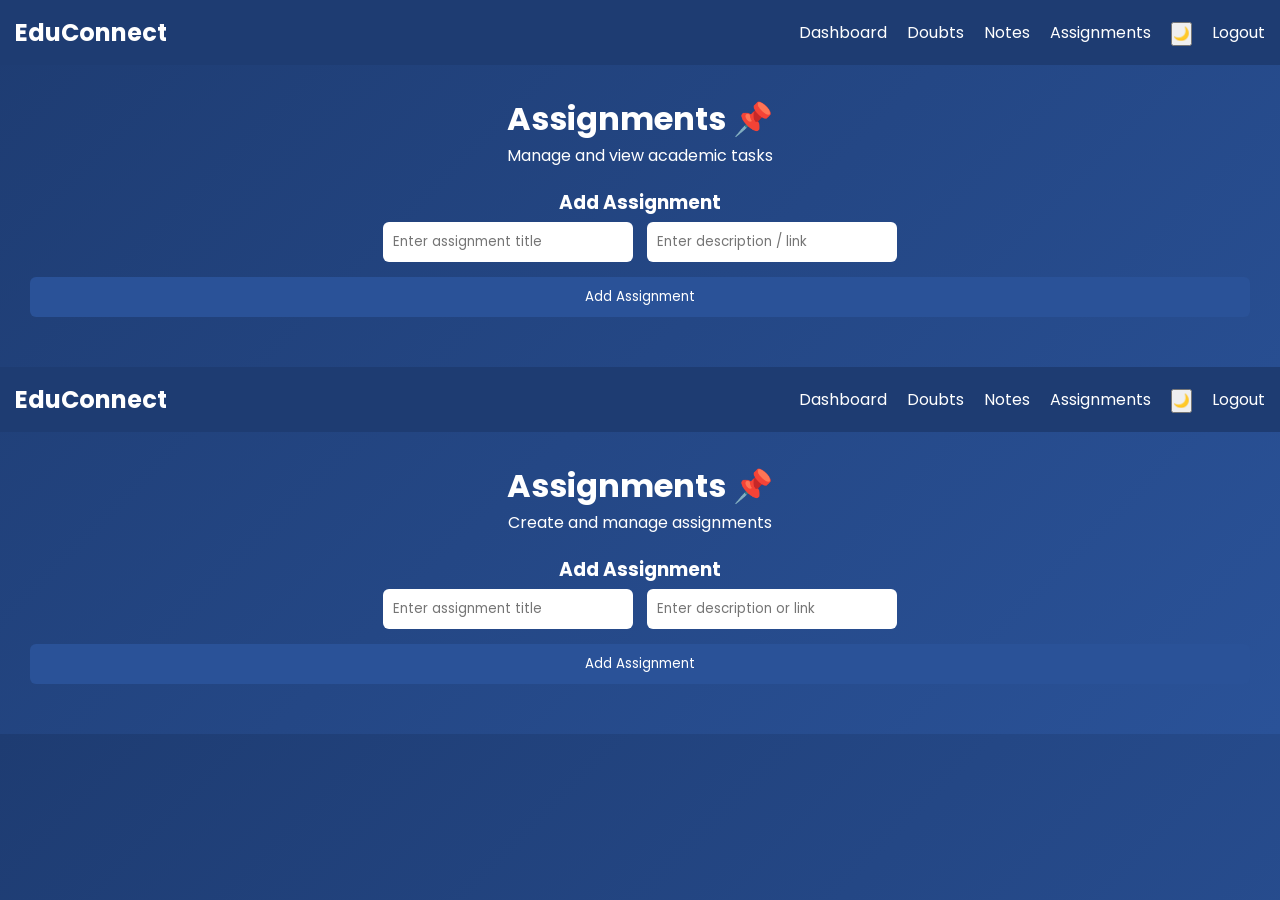
==== assignments.html @ 022772ca "Created assignments page with navbar, theme toggle, and UI for managing assignments" ====
<!DOCTYPE html>
<html lang="en">
<head>
  <meta charset="UTF-8">
  <meta name="viewport" content="width=device-width, initial-scale=1.0">
  <title>EduConnect - Assignments</title>

  <link rel="stylesheet" href="style.css">

  <!-- Google Font -->
  <link href="https://fonts.googleapis.com/css2?family=Poppins:wght@300;400;600&display=swap" rel="stylesheet">
</head>

<body>

  <!-- Navbar -->
  <nav class="navbar">
    <h2>EduConnect</h2>
    <ul>
      <li><a href="dashboard.html">Dashboard</a></li>
      <li><a href="doubts.html">Doubts</a></li>
      <li><a href="notes.html">Notes</a></li>
      <li><a href="assignments.html" class="active">Assignments</a></li>
      <li><button id="themeToggle">🌙</button></li>
      <li><a href="#" onclick="logout()">Logout</a></li>
    </ul>
  </nav>

  <!-- Main Container -->
  <div class="notes-container">

    <h1>Assignments 📌</h1>
    <p class="subtitle">Manage and view academic tasks</p>

    <!-- Add Assignment -->
    <div class="add-notes">
      <h3>Add Assignment</h3>

      <input type="text" id="assignmentTitle" placeholder="Enter assignment title">
      <input type="text" id="assignmentDesc" placeholder="Enter description / link">

      <button onclick="addAssignment()" class="btn">Add Assignment</button>
    </div>

    <!-- Assignment List -->
    <div class="notes-list" id="assignmentList">
      <!-- Assignments will appear here -->
    </div>

  </div>

  <script src="script.js"></script>

</body>
</html>
<!DOCTYPE html>
<html lang="en">
<head>
  <meta charset="UTF-8">
  <meta name="viewport" content="width=device-width, initial-scale=1.0">
  <title>EduConnect - Assignments</title>

  <link rel="stylesheet" href="style.css">

  <!-- Google Font -->
  <link href="https://fonts.googleapis.com/css2?family=Poppins:wght@300;400;600&display=swap" rel="stylesheet">
</head>

<body>

  <!-- Navbar -->
  <nav class="navbar">
    <h2>EduConnect</h2>
    <ul>
      <li><a href="dashboard.html">Dashboard</a></li>
      <li><a href="doubts.html">Doubts</a></li>
      <li><a href="notes.html">Notes</a></li>
      <li><a href="assignments.html" class="active">Assignments</a></li>
      <li><button id="themeToggle">🌙</button></li>
      <li><a href="#" onclick="logout()">Logout</a></li>
    </ul>
  </nav>

  <!-- Main Container -->
  <div class="notes-container">

    <h1>Assignments 📌</h1>
    <p class="subtitle">Create and manage assignments</p>

    <!-- Add Assignment -->
    <div class="add-notes">
      <h3>Add Assignment</h3>

      <input type="text" id="assignmentTitle" placeholder="Enter assignment title">
      <input type="text" id="assignmentDesc" placeholder="Enter description or link">

      <button onclick="addAssignment()" class="btn">Add Assignment</button>
    </div>

    <!-- Assignment List -->
    <div class="notes-list" id="assignmentList">
      <!-- Assignments will be displayed here -->
    </div>

  </div>

  <script src="script.js"></script>

</body>
</html>
---- style.css ----
/* Reset */
* {
  margin: 0;
  padding: 0;
  box-sizing: border-box;
  font-family: 'Poppins', sans-serif;
}

/* Body */
body {
  background: linear-gradient(135deg, #1e3c72, #2a5298);
  color: #333;
}

/* Container */
.container {
  display: flex;
  justify-content: center;
  align-items: center;
  height: 100vh;
}

/* Login Box */
.login-box {
  background: #fff;
  padding: 40px;
  border-radius: 12px;
  width: 350px;
  text-align: center;
  box-shadow: 0 10px 25px rgba(0,0,0,0.2);
}

.login-box h1 {
  margin-bottom: 10px;
}

.tagline {
  color: #666;
  margin-bottom: 20px;
}

/* Role Selection */
.role-select {
  display: flex;
  justify-content: space-around;
  margin-bottom: 15px;
}

/* Input Box */
.input-box {
  margin: 10px 0;
}

.input-box input {
  width: 100%;
  padding: 10px;
  border-radius: 6px;
  border: 1px solid #ccc;
}

/* Button */
.btn {
  width: 100%;
  padding: 10px;
  background: #2a5298;
  color: #fff;
  border: none;
  border-radius: 6px;
  margin-top: 10px;
  cursor: pointer;
  transition: 0.3s;
}

.btn:hover {
  background: #1e3c72;
}

/* Navbar */
.navbar {
  background: #1e3c72;
  padding: 15px;
  display: flex;
  justify-content: space-between;
  align-items: center;
  color: #fff;
}

.navbar ul {
  list-style: none;
  display: flex;
}

.navbar ul li {
  margin-left: 20px;
}

.navbar a {
  color: #fff;
  text-decoration: none;
}

.navbar a:hover,
.active {
  text-decoration: underline;
}

/* Dashboard */
.dashboard-container {
  padding: 30px;
  text-align: center;
  color: #fff;
}

.cards {
  display: flex;
  justify-content: center;
  gap: 20px;
  margin-top: 30px;
}

.card {
  background: #fff;
  padding: 20px;
  border-radius: 10px;
  width: 250px;
  text-align: center;
  color: #333;
  box-shadow: 0 5px 15px rgba(0,0,0,0.2);
}

.card i {
  font-size: 30px;
  margin-bottom: 10px;
  color: #2a5298;
}

/* Notes & Doubts Containers */
.notes-container,
.doubts-container {
  padding: 30px;
  color: #fff;
  text-align: center;
}

.subtitle {
  margin-bottom: 20px;
}

/* Add Sections */
.add-notes,
.add-doubt {
  margin-bottom: 20px;
}

.add-notes input,
.add-doubt input {
  padding: 10px;
  margin: 5px;
  border-radius: 6px;
  border: none;
  width: 250px;
}

/* Lists */
.notes-list,
.doubt-list {
  display: flex;
  flex-wrap: wrap;
  justify-content: center;
  gap: 20px;
}

/* Cards */
.note-card,
.doubt-card {
  background: #fff;
  padding: 15px;
  border-radius: 10px;
  width: 250px;
  color: #333;
  box-shadow: 0 5px 15px rgba(0,0,0,0.2);
}

.note-card a {
  display: block;
  margin: 10px 0;
  color: #2a5298;
}

.note-card button,
.doubt-card button {
  padding: 5px 10px;
  border: none;
  background: #e74c3c;
  color: #fff;
  border-radius: 5px;
  cursor: pointer;
}

.note-card button:hover,
.doubt-card button:hover {
  background: #c0392b;
}

/* Footer */
.footer-text {
  margin-top: 15px;
  font-size: 12px;
  color: #aaa;
}

/* Responsive */
@media (max-width: 768px) {
  .cards {
    flex-direction: column;
    align-items: center;
  }

  .add-notes input,
  .add-doubt input {
    width: 90%;
  }
}
---- style.css ----
/* Reset */
* {
  margin: 0;
  padding: 0;
  box-sizing: border-box;
  font-family: 'Poppins', sans-serif;
}

/* Body */
body {
  background: linear-gradient(135deg, #1e3c72, #2a5298);
  color: #333;
}

/* Container */
.container {
  display: flex;
  justify-content: center;
  align-items: center;
  height: 100vh;
}

/* Login Box */
.login-box {
  background: #fff;
  padding: 40px;
  border-radius: 12px;
  width: 350px;
  text-align: center;
  box-shadow: 0 10px 25px rgba(0,0,0,0.2);
}

.login-box h1 {
  margin-bottom: 10px;
}

.tagline {
  color: #666;
  margin-bottom: 20px;
}

/* Role Selection */
.role-select {
  display: flex;
  justify-content: space-around;
  margin-bottom: 15px;
}

/* Input Box */
.input-box {
  margin: 10px 0;
}

.input-box input {
  width: 100%;
  padding: 10px;
  border-radius: 6px;
  border: 1px solid #ccc;
}

/* Button */
.btn {
  width: 100%;
  padding: 10px;
  background: #2a5298;
  color: #fff;
  border: none;
  border-radius: 6px;
  margin-top: 10px;
  cursor: pointer;
  transition: 0.3s;
}

.btn:hover {
  background: #1e3c72;
}

/* Navbar */
.navbar {
  background: #1e3c72;
  padding: 15px;
  display: flex;
  justify-content: space-between;
  align-items: center;
  color: #fff;
}

.navbar ul {
  list-style: none;
  display: flex;
}

.navbar ul li {
  margin-left: 20px;
}

.navbar a {
  color: #fff;
  text-decoration: none;
}

.navbar a:hover,
.active {
  text-decoration: underline;
}

/* Dashboard */
.dashboard-container {
  padding: 30px;
  text-align: center;
  color: #fff;
}

.cards {
  display: flex;
  justify-content: center;
  gap: 20px;
  margin-top: 30px;
}

.card {
  background: #fff;
  padding: 20px;
  border-radius: 10px;
  width: 250px;
  text-align: center;
  color: #333;
  box-shadow: 0 5px 15px rgba(0,0,0,0.2);
}

.card i {
  font-size: 30px;
  margin-bottom: 10px;
  color: #2a5298;
}

/* Notes & Doubts Containers */
.notes-container,
.doubts-container {
  padding: 30px;
  color: #fff;
  text-align: center;
}

.subtitle {
  margin-bottom: 20px;
}

/* Add Sections */
.add-notes,
.add-doubt {
  margin-bottom: 20px;
}

.add-notes input,
.add-doubt input {
  padding: 10px;
  margin: 5px;
  border-radius: 6px;
  border: none;
  width: 250px;
}

/* Lists */
.notes-list,
.doubt-list {
  display: flex;
  flex-wrap: wrap;
  justify-content: center;
  gap: 20px;
}

/* Cards */
.note-card,
.doubt-card {
  background: #fff;
  padding: 15px;
  border-radius: 10px;
  width: 250px;
  color: #333;
  box-shadow: 0 5px 15px rgba(0,0,0,0.2);
}

.note-card a {
  display: block;
  margin: 10px 0;
  color: #2a5298;
}

.note-card button,
.doubt-card button {
  padding: 5px 10px;
  border: none;
  background: #e74c3c;
  color: #fff;
  border-radius: 5px;
  cursor: pointer;
}

.note-card button:hover,
.doubt-card button:hover {
  background: #c0392b;
}

/* Footer */
.footer-text {
  margin-top: 15px;
  font-size: 12px;
  color: #aaa;
}

/* Responsive */
@media (max-width: 768px) {
  .cards {
    flex-direction: column;
    align-items: center;
  }

  .add-notes input,
  .add-doubt input {
    width: 90%;
  }
}
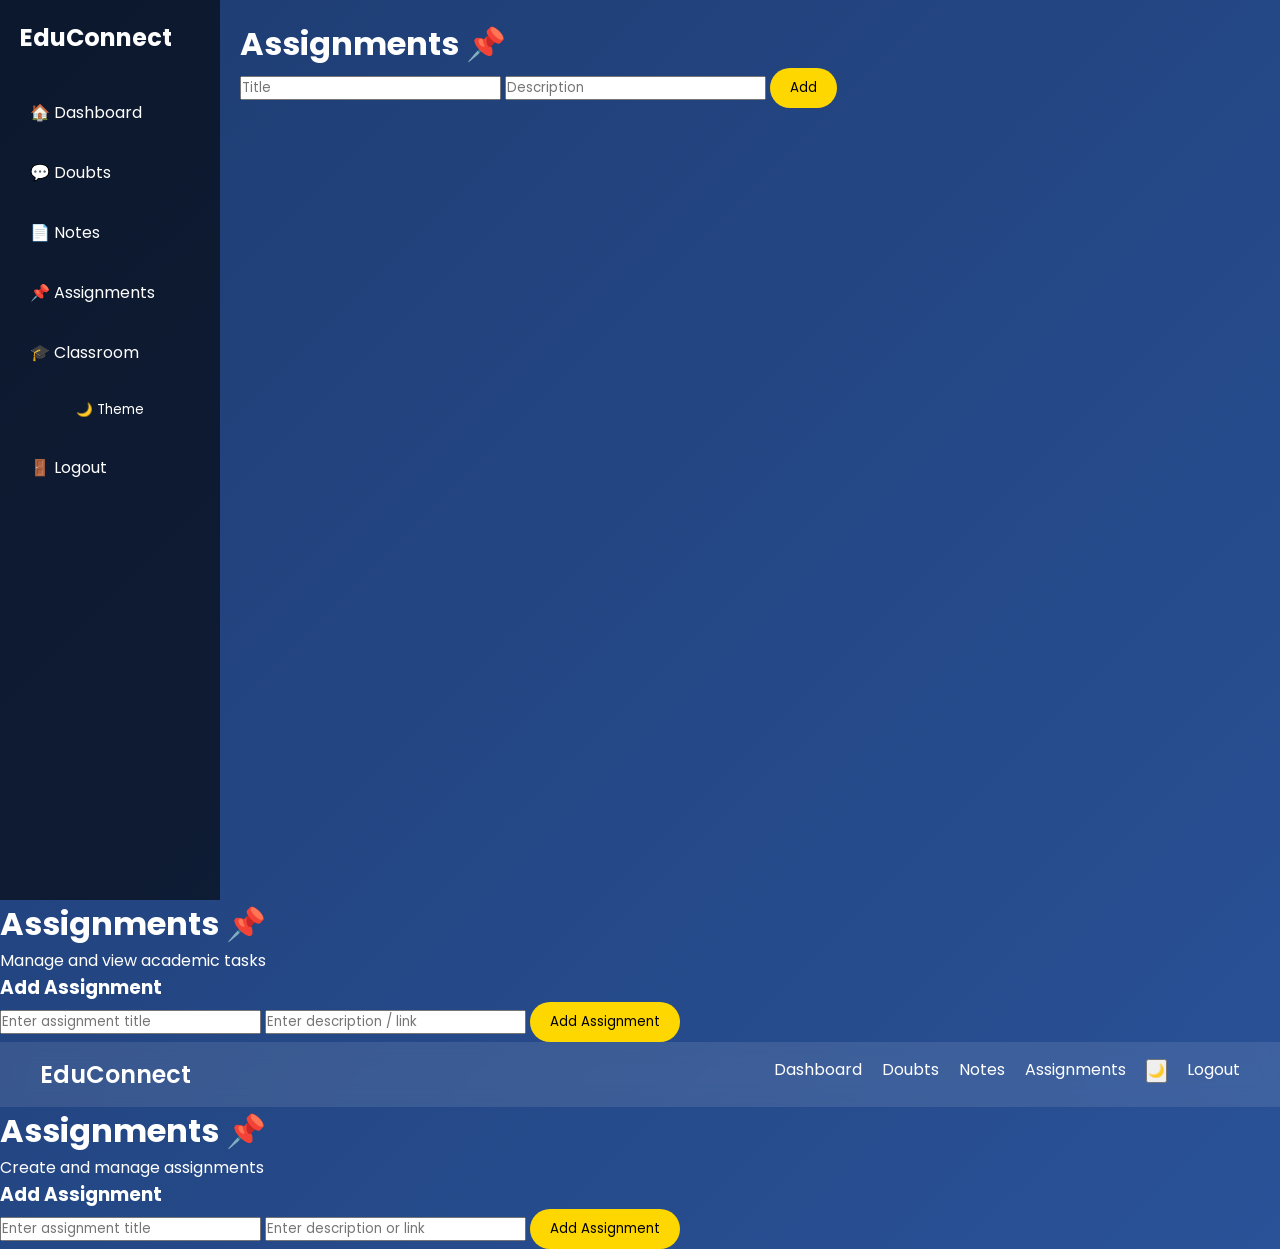
==== commit 5ffc7f53: "Applied consistent sidebar layout across all pages for unified UI" ====
--- a/assignments.html
+++ b/assignments.html
@@ -13,18 +13,42 @@
 
 <body>
 
-  <!-- Navbar -->
-  <nav class="navbar">
+  <!DOCTYPE html>
+<html>
+<head>
+  <title>Assignments</title>
+  <link rel="stylesheet" href="style.css">
+</head>
+<body>
+
+<div class="app-container">
+
+  <div class="sidebar">
     <h2>EduConnect</h2>
-    <ul>
-      <li><a href="dashboard.html">Dashboard</a></li>
-      <li><a href="doubts.html">Doubts</a></li>
-      <li><a href="notes.html">Notes</a></li>
-      <li><a href="assignments.html" class="active">Assignments</a></li>
-      <li><button id="themeToggle">🌙</button></li>
-      <li><a href="#" onclick="logout()">Logout</a></li>
-    </ul>
-  </nav>
+    <a href="dashboard.html">🏠 Dashboard</a>
+    <a href="doubts.html">💬 Doubts</a>
+    <a href="notes.html">📄 Notes</a>
+    <a href="assignments.html">📌 Assignments</a>
+    <a href="classroom.html">🎓 Classroom</a>
+    <button id="themeToggle">🌙 Theme</button>
+    <a href="#" onclick="logout()">🚪 Logout</a>
+  </div>
+
+  <div class="main-content">
+    <h1>Assignments 📌</h1>
+
+    <input type="text" id="assignmentTitle" placeholder="Title">
+    <input type="text" id="assignmentDesc" placeholder="Description">
+    <button onclick="addAssignment()" class="btn">Add</button>
+
+    <div id="assignmentList"></div>
+  </div>
+
+</div>
+
+<script src="script.js"></script>
+</body>
+</html>
 
   <!-- Main Container -->
   <div class="notes-container">
--- a/style.css
+++ b/style.css
@@ -1,4 +1,4 @@
-/* Reset */
+/* RESET */
 * {
   margin: 0;
   padding: 0;
@@ -6,109 +6,84 @@
   font-family: 'Poppins', sans-serif;
 }
 
-/* Body */
+/* BODY */
 body {
   background: linear-gradient(135deg, #1e3c72, #2a5298);
-  color: #333;
-}
-
-/* Container */
-.container {
+  color: #fff;
+}
+
+/* NAVBAR */
+.navbar {
+  display: flex;
+  justify-content: space-between;
+  padding: 15px 40px;
+  background: rgba(255, 255, 255, 0.1);
+  backdrop-filter: blur(10px);
+  position: sticky;
+  top: 0;
+}
+
+.navbar h2 {
+  font-weight: 600;
+}
+
+.navbar ul {
+  display: flex;
+  gap: 20px;
+  list-style: none;
+}
+
+.navbar a {
+  color: white;
+  text-decoration: none;
+  transition: 0.3s;
+}
+
+.navbar a:hover {
+  color: #ffd700;
+}
+
+/* HERO */
+.hero {
+  height: 90vh;
   display: flex;
   justify-content: center;
   align-items: center;
-  height: 100vh;
-}
-
-/* Login Box */
-.login-box {
+  text-align: center;
+}
+
+.hero h1 {
+  font-size: 50px;
+  font-weight: 700;
+}
+
+.hero p {
+  margin: 15px 0;
+  opacity: 0.8;
+}
+
+/* BUTTON */
+.btn {
+  padding: 10px 20px;
+  background: #ffd700;
+  color: #000;
+  border: none;
+  border-radius: 25px;
+  cursor: pointer;
+  transition: 0.3s;
+}
+
+.btn:hover {
+  transform: scale(1.05);
   background: #fff;
-  padding: 40px;
-  border-radius: 12px;
-  width: 350px;
-  text-align: center;
-  box-shadow: 0 10px 25px rgba(0,0,0,0.2);
-}
-
-.login-box h1 {
-  margin-bottom: 10px;
-}
-
-.tagline {
-  color: #666;
-  margin-bottom: 20px;
-}
-
-/* Role Selection */
-.role-select {
-  display: flex;
-  justify-content: space-around;
-  margin-bottom: 15px;
-}
-
-/* Input Box */
-.input-box {
-  margin: 10px 0;
-}
-
-.input-box input {
-  width: 100%;
-  padding: 10px;
-  border-radius: 6px;
-  border: 1px solid #ccc;
-}
-
-/* Button */
-.btn {
-  width: 100%;
-  padding: 10px;
-  background: #2a5298;
-  color: #fff;
-  border: none;
-  border-radius: 6px;
-  margin-top: 10px;
-  cursor: pointer;
-  transition: 0.3s;
-}
-
-.btn:hover {
-  background: #1e3c72;
-}
-
-/* Navbar */
-.navbar {
-  background: #1e3c72;
-  padding: 15px;
-  display: flex;
-  justify-content: space-between;
-  align-items: center;
-  color: #fff;
-}
-
-.navbar ul {
-  list-style: none;
-  display: flex;
-}
-
-.navbar ul li {
-  margin-left: 20px;
-}
-
-.navbar a {
-  color: #fff;
-  text-decoration: none;
-}
-
-.navbar a:hover,
-.active {
-  text-decoration: underline;
-}
-
-/* Dashboard */
-.dashboard-container {
-  padding: 30px;
-  text-align: center;
-  color: #fff;
+}
+
+/* FEATURES */
+.features {
+  padding: 50px;
+  text-align: center;
+  background: #fff;
+  color: #333;
 }
 
 .cards {
@@ -119,105 +94,154 @@
 }
 
 .card {
-  background: #fff;
-  padding: 20px;
-  border-radius: 10px;
+  padding: 20px;
+  border-radius: 15px;
   width: 250px;
-  text-align: center;
+  background: rgba(255,255,255,0.7);
+  backdrop-filter: blur(10px);
   color: #333;
-  box-shadow: 0 5px 15px rgba(0,0,0,0.2);
-}
-
-.card i {
-  font-size: 30px;
-  margin-bottom: 10px;
-  color: #2a5298;
-}
-
-/* Notes & Doubts Containers */
-.notes-container,
-.doubts-container {
+  transition: 0.3s;
+}
+
+.card:hover {
+  transform: translateY(-10px) scale(1.05);
+}
+
+/* LOGIN */
+.login-section {
+  display: flex;
+  justify-content: center;
+  padding: 60px;
+}
+
+.login-box {
+  background: rgba(255,255,255,0.15);
+  backdrop-filter: blur(15px);
   padding: 30px;
-  color: #fff;
-  text-align: center;
-}
-
-.subtitle {
+  border-radius: 15px;
+  width: 350px;
+  text-align: center;
+}
+
+.login-box input {
+  width: 100%;
+  margin: 10px 0;
+  padding: 10px;
+  border-radius: 6px;
+  border: none;
+}
+
+/* FOOTER */
+footer {
+  text-align: center;
+  padding: 15px;
+  background: rgba(0,0,0,0.3);
+}
+
+/* DARK MODE */
+.dark-mode {
+  background: #121212;
+}
+
+.dark-mode .navbar {
+  background: #1f1f1f;
+}
+
+.dark-mode .features {
+  background: #1e1e1e;
+  color: white;
+}
+
+.dark-mode .card {
+  background: #2a2a2a;
+  color: white;
+}
+html {
+  scroll-behavior: smooth;
+}
+/* APP LAYOUT */
+.app-container {
+  display: flex;
+  height: 100vh;
+}
+
+/* SIDEBAR */
+.sidebar {
+  width: 220px;
+  background: rgba(0,0,0,0.6);
+  padding: 20px;
+  display: flex;
+  flex-direction: column;
+  gap: 15px;
+}
+
+.sidebar h2 {
   margin-bottom: 20px;
 }
 
-/* Add Sections */
-.add-notes,
-.add-doubt {
+.sidebar a, .sidebar button {
+  color: white;
+  text-decoration: none;
+  padding: 10px;
+  border-radius: 6px;
+  transition: 0.3s;
+  border: none;
+  background: none;
+  cursor: pointer;
+}
+
+.sidebar a:hover, .sidebar button:hover {
+  background: rgba(255,255,255,0.2);
+}
+
+/* MAIN */
+.main-content {
+  flex: 1;
+  padding: 30px;
+}
+
+/* CARDS GRID */
+.cards {
+  display: grid;
+  grid-template-columns: repeat(auto-fit, minmax(220px, 1fr));
+  gap: 20px;
+  margin-top: 20px;
+}
+
+/* CARD */
+.card {
+  padding: 20px;
+  border-radius: 15px;
+  background: rgba(255,255,255,0.15);
+  backdrop-filter: blur(10px);
+  transition: 0.3s;
+}
+
+.card:hover {
+  transform: translateY(-8px) scale(1.03);
+}
+/* PROFILE CARD */
+.profile-card {
+  background: rgba(255,255,255,0.15);
+  backdrop-filter: blur(10px);
+  padding: 20px;
+  border-radius: 15px;
   margin-bottom: 20px;
-}
-
-.add-notes input,
-.add-doubt input {
-  padding: 10px;
-  margin: 5px;
+  max-width: 400px;
+}
+
+.profile-card input {
+  width: 100%;
+  margin-top: 10px;
+  padding: 8px;
   border-radius: 6px;
   border: none;
-  width: 250px;
-}
-
-/* Lists */
-.notes-list,
-.doubt-list {
-  display: flex;
-  flex-wrap: wrap;
-  justify-content: center;
-  gap: 20px;
-}
-
-/* Cards */
-.note-card,
-.doubt-card {
-  background: #fff;
-  padding: 15px;
-  border-radius: 10px;
-  width: 250px;
-  color: #333;
-  box-shadow: 0 5px 15px rgba(0,0,0,0.2);
-}
-
-.note-card a {
-  display: block;
-  margin: 10px 0;
-  color: #2a5298;
-}
-
-.note-card button,
-.doubt-card button {
-  padding: 5px 10px;
-  border: none;
-  background: #e74c3c;
-  color: #fff;
-  border-radius: 5px;
-  cursor: pointer;
-}
-
-.note-card button:hover,
-.doubt-card button:hover {
-  background: #c0392b;
-}
-
-/* Footer */
-.footer-text {
-  margin-top: 15px;
-  font-size: 12px;
-  color: #aaa;
-}
-
-/* Responsive */
-@media (max-width: 768px) {
-  .cards {
-    flex-direction: column;
-    align-items: center;
-  }
-
-  .add-notes input,
-  .add-doubt input {
-    width: 90%;
-  }
+}
+.app-container {
+  display: flex;
+}
+
+.main-content {
+  flex: 1;
+  padding: 20px;
 }
--- a/style.css
+++ b/style.css
@@ -1,4 +1,4 @@
-/* Reset */
+/* RESET */
 * {
   margin: 0;
   padding: 0;
@@ -6,109 +6,84 @@
   font-family: 'Poppins', sans-serif;
 }
 
-/* Body */
+/* BODY */
 body {
   background: linear-gradient(135deg, #1e3c72, #2a5298);
-  color: #333;
-}
-
-/* Container */
-.container {
+  color: #fff;
+}
+
+/* NAVBAR */
+.navbar {
+  display: flex;
+  justify-content: space-between;
+  padding: 15px 40px;
+  background: rgba(255, 255, 255, 0.1);
+  backdrop-filter: blur(10px);
+  position: sticky;
+  top: 0;
+}
+
+.navbar h2 {
+  font-weight: 600;
+}
+
+.navbar ul {
+  display: flex;
+  gap: 20px;
+  list-style: none;
+}
+
+.navbar a {
+  color: white;
+  text-decoration: none;
+  transition: 0.3s;
+}
+
+.navbar a:hover {
+  color: #ffd700;
+}
+
+/* HERO */
+.hero {
+  height: 90vh;
   display: flex;
   justify-content: center;
   align-items: center;
-  height: 100vh;
-}
-
-/* Login Box */
-.login-box {
+  text-align: center;
+}
+
+.hero h1 {
+  font-size: 50px;
+  font-weight: 700;
+}
+
+.hero p {
+  margin: 15px 0;
+  opacity: 0.8;
+}
+
+/* BUTTON */
+.btn {
+  padding: 10px 20px;
+  background: #ffd700;
+  color: #000;
+  border: none;
+  border-radius: 25px;
+  cursor: pointer;
+  transition: 0.3s;
+}
+
+.btn:hover {
+  transform: scale(1.05);
   background: #fff;
-  padding: 40px;
-  border-radius: 12px;
-  width: 350px;
-  text-align: center;
-  box-shadow: 0 10px 25px rgba(0,0,0,0.2);
-}
-
-.login-box h1 {
-  margin-bottom: 10px;
-}
-
-.tagline {
-  color: #666;
-  margin-bottom: 20px;
-}
-
-/* Role Selection */
-.role-select {
-  display: flex;
-  justify-content: space-around;
-  margin-bottom: 15px;
-}
-
-/* Input Box */
-.input-box {
-  margin: 10px 0;
-}
-
-.input-box input {
-  width: 100%;
-  padding: 10px;
-  border-radius: 6px;
-  border: 1px solid #ccc;
-}
-
-/* Button */
-.btn {
-  width: 100%;
-  padding: 10px;
-  background: #2a5298;
-  color: #fff;
-  border: none;
-  border-radius: 6px;
-  margin-top: 10px;
-  cursor: pointer;
-  transition: 0.3s;
-}
-
-.btn:hover {
-  background: #1e3c72;
-}
-
-/* Navbar */
-.navbar {
-  background: #1e3c72;
-  padding: 15px;
-  display: flex;
-  justify-content: space-between;
-  align-items: center;
-  color: #fff;
-}
-
-.navbar ul {
-  list-style: none;
-  display: flex;
-}
-
-.navbar ul li {
-  margin-left: 20px;
-}
-
-.navbar a {
-  color: #fff;
-  text-decoration: none;
-}
-
-.navbar a:hover,
-.active {
-  text-decoration: underline;
-}
-
-/* Dashboard */
-.dashboard-container {
-  padding: 30px;
-  text-align: center;
-  color: #fff;
+}
+
+/* FEATURES */
+.features {
+  padding: 50px;
+  text-align: center;
+  background: #fff;
+  color: #333;
 }
 
 .cards {
@@ -119,105 +94,154 @@
 }
 
 .card {
-  background: #fff;
-  padding: 20px;
-  border-radius: 10px;
+  padding: 20px;
+  border-radius: 15px;
   width: 250px;
-  text-align: center;
+  background: rgba(255,255,255,0.7);
+  backdrop-filter: blur(10px);
   color: #333;
-  box-shadow: 0 5px 15px rgba(0,0,0,0.2);
-}
-
-.card i {
-  font-size: 30px;
-  margin-bottom: 10px;
-  color: #2a5298;
-}
-
-/* Notes & Doubts Containers */
-.notes-container,
-.doubts-container {
+  transition: 0.3s;
+}
+
+.card:hover {
+  transform: translateY(-10px) scale(1.05);
+}
+
+/* LOGIN */
+.login-section {
+  display: flex;
+  justify-content: center;
+  padding: 60px;
+}
+
+.login-box {
+  background: rgba(255,255,255,0.15);
+  backdrop-filter: blur(15px);
   padding: 30px;
-  color: #fff;
-  text-align: center;
-}
-
-.subtitle {
+  border-radius: 15px;
+  width: 350px;
+  text-align: center;
+}
+
+.login-box input {
+  width: 100%;
+  margin: 10px 0;
+  padding: 10px;
+  border-radius: 6px;
+  border: none;
+}
+
+/* FOOTER */
+footer {
+  text-align: center;
+  padding: 15px;
+  background: rgba(0,0,0,0.3);
+}
+
+/* DARK MODE */
+.dark-mode {
+  background: #121212;
+}
+
+.dark-mode .navbar {
+  background: #1f1f1f;
+}
+
+.dark-mode .features {
+  background: #1e1e1e;
+  color: white;
+}
+
+.dark-mode .card {
+  background: #2a2a2a;
+  color: white;
+}
+html {
+  scroll-behavior: smooth;
+}
+/* APP LAYOUT */
+.app-container {
+  display: flex;
+  height: 100vh;
+}
+
+/* SIDEBAR */
+.sidebar {
+  width: 220px;
+  background: rgba(0,0,0,0.6);
+  padding: 20px;
+  display: flex;
+  flex-direction: column;
+  gap: 15px;
+}
+
+.sidebar h2 {
   margin-bottom: 20px;
 }
 
-/* Add Sections */
-.add-notes,
-.add-doubt {
+.sidebar a, .sidebar button {
+  color: white;
+  text-decoration: none;
+  padding: 10px;
+  border-radius: 6px;
+  transition: 0.3s;
+  border: none;
+  background: none;
+  cursor: pointer;
+}
+
+.sidebar a:hover, .sidebar button:hover {
+  background: rgba(255,255,255,0.2);
+}
+
+/* MAIN */
+.main-content {
+  flex: 1;
+  padding: 30px;
+}
+
+/* CARDS GRID */
+.cards {
+  display: grid;
+  grid-template-columns: repeat(auto-fit, minmax(220px, 1fr));
+  gap: 20px;
+  margin-top: 20px;
+}
+
+/* CARD */
+.card {
+  padding: 20px;
+  border-radius: 15px;
+  background: rgba(255,255,255,0.15);
+  backdrop-filter: blur(10px);
+  transition: 0.3s;
+}
+
+.card:hover {
+  transform: translateY(-8px) scale(1.03);
+}
+/* PROFILE CARD */
+.profile-card {
+  background: rgba(255,255,255,0.15);
+  backdrop-filter: blur(10px);
+  padding: 20px;
+  border-radius: 15px;
   margin-bottom: 20px;
-}
-
-.add-notes input,
-.add-doubt input {
-  padding: 10px;
-  margin: 5px;
+  max-width: 400px;
+}
+
+.profile-card input {
+  width: 100%;
+  margin-top: 10px;
+  padding: 8px;
   border-radius: 6px;
   border: none;
-  width: 250px;
-}
-
-/* Lists */
-.notes-list,
-.doubt-list {
-  display: flex;
-  flex-wrap: wrap;
-  justify-content: center;
-  gap: 20px;
-}
-
-/* Cards */
-.note-card,
-.doubt-card {
-  background: #fff;
-  padding: 15px;
-  border-radius: 10px;
-  width: 250px;
-  color: #333;
-  box-shadow: 0 5px 15px rgba(0,0,0,0.2);
-}
-
-.note-card a {
-  display: block;
-  margin: 10px 0;
-  color: #2a5298;
-}
-
-.note-card button,
-.doubt-card button {
-  padding: 5px 10px;
-  border: none;
-  background: #e74c3c;
-  color: #fff;
-  border-radius: 5px;
-  cursor: pointer;
-}
-
-.note-card button:hover,
-.doubt-card button:hover {
-  background: #c0392b;
-}
-
-/* Footer */
-.footer-text {
-  margin-top: 15px;
-  font-size: 12px;
-  color: #aaa;
-}
-
-/* Responsive */
-@media (max-width: 768px) {
-  .cards {
-    flex-direction: column;
-    align-items: center;
-  }
-
-  .add-notes input,
-  .add-doubt input {
-    width: 90%;
-  }
+}
+.app-container {
+  display: flex;
+}
+
+.main-content {
+  flex: 1;
+  padding: 20px;
 }
--- a/style.css
+++ b/style.css
@@ -1,4 +1,4 @@
-/* Reset */
+/* RESET */
 * {
   margin: 0;
   padding: 0;
@@ -6,109 +6,84 @@
   font-family: 'Poppins', sans-serif;
 }
 
-/* Body */
+/* BODY */
 body {
   background: linear-gradient(135deg, #1e3c72, #2a5298);
-  color: #333;
-}
-
-/* Container */
-.container {
+  color: #fff;
+}
+
+/* NAVBAR */
+.navbar {
+  display: flex;
+  justify-content: space-between;
+  padding: 15px 40px;
+  background: rgba(255, 255, 255, 0.1);
+  backdrop-filter: blur(10px);
+  position: sticky;
+  top: 0;
+}
+
+.navbar h2 {
+  font-weight: 600;
+}
+
+.navbar ul {
+  display: flex;
+  gap: 20px;
+  list-style: none;
+}
+
+.navbar a {
+  color: white;
+  text-decoration: none;
+  transition: 0.3s;
+}
+
+.navbar a:hover {
+  color: #ffd700;
+}
+
+/* HERO */
+.hero {
+  height: 90vh;
   display: flex;
   justify-content: center;
   align-items: center;
-  height: 100vh;
-}
-
-/* Login Box */
-.login-box {
+  text-align: center;
+}
+
+.hero h1 {
+  font-size: 50px;
+  font-weight: 700;
+}
+
+.hero p {
+  margin: 15px 0;
+  opacity: 0.8;
+}
+
+/* BUTTON */
+.btn {
+  padding: 10px 20px;
+  background: #ffd700;
+  color: #000;
+  border: none;
+  border-radius: 25px;
+  cursor: pointer;
+  transition: 0.3s;
+}
+
+.btn:hover {
+  transform: scale(1.05);
   background: #fff;
-  padding: 40px;
-  border-radius: 12px;
-  width: 350px;
-  text-align: center;
-  box-shadow: 0 10px 25px rgba(0,0,0,0.2);
-}
-
-.login-box h1 {
-  margin-bottom: 10px;
-}
-
-.tagline {
-  color: #666;
-  margin-bottom: 20px;
-}
-
-/* Role Selection */
-.role-select {
-  display: flex;
-  justify-content: space-around;
-  margin-bottom: 15px;
-}
-
-/* Input Box */
-.input-box {
-  margin: 10px 0;
-}
-
-.input-box input {
-  width: 100%;
-  padding: 10px;
-  border-radius: 6px;
-  border: 1px solid #ccc;
-}
-
-/* Button */
-.btn {
-  width: 100%;
-  padding: 10px;
-  background: #2a5298;
-  color: #fff;
-  border: none;
-  border-radius: 6px;
-  margin-top: 10px;
-  cursor: pointer;
-  transition: 0.3s;
-}
-
-.btn:hover {
-  background: #1e3c72;
-}
-
-/* Navbar */
-.navbar {
-  background: #1e3c72;
-  padding: 15px;
-  display: flex;
-  justify-content: space-between;
-  align-items: center;
-  color: #fff;
-}
-
-.navbar ul {
-  list-style: none;
-  display: flex;
-}
-
-.navbar ul li {
-  margin-left: 20px;
-}
-
-.navbar a {
-  color: #fff;
-  text-decoration: none;
-}
-
-.navbar a:hover,
-.active {
-  text-decoration: underline;
-}
-
-/* Dashboard */
-.dashboard-container {
-  padding: 30px;
-  text-align: center;
-  color: #fff;
+}
+
+/* FEATURES */
+.features {
+  padding: 50px;
+  text-align: center;
+  background: #fff;
+  color: #333;
 }
 
 .cards {
@@ -119,105 +94,154 @@
 }
 
 .card {
-  background: #fff;
-  padding: 20px;
-  border-radius: 10px;
+  padding: 20px;
+  border-radius: 15px;
   width: 250px;
-  text-align: center;
+  background: rgba(255,255,255,0.7);
+  backdrop-filter: blur(10px);
   color: #333;
-  box-shadow: 0 5px 15px rgba(0,0,0,0.2);
-}
-
-.card i {
-  font-size: 30px;
-  margin-bottom: 10px;
-  color: #2a5298;
-}
-
-/* Notes & Doubts Containers */
-.notes-container,
-.doubts-container {
+  transition: 0.3s;
+}
+
+.card:hover {
+  transform: translateY(-10px) scale(1.05);
+}
+
+/* LOGIN */
+.login-section {
+  display: flex;
+  justify-content: center;
+  padding: 60px;
+}
+
+.login-box {
+  background: rgba(255,255,255,0.15);
+  backdrop-filter: blur(15px);
   padding: 30px;
-  color: #fff;
-  text-align: center;
-}
-
-.subtitle {
+  border-radius: 15px;
+  width: 350px;
+  text-align: center;
+}
+
+.login-box input {
+  width: 100%;
+  margin: 10px 0;
+  padding: 10px;
+  border-radius: 6px;
+  border: none;
+}
+
+/* FOOTER */
+footer {
+  text-align: center;
+  padding: 15px;
+  background: rgba(0,0,0,0.3);
+}
+
+/* DARK MODE */
+.dark-mode {
+  background: #121212;
+}
+
+.dark-mode .navbar {
+  background: #1f1f1f;
+}
+
+.dark-mode .features {
+  background: #1e1e1e;
+  color: white;
+}
+
+.dark-mode .card {
+  background: #2a2a2a;
+  color: white;
+}
+html {
+  scroll-behavior: smooth;
+}
+/* APP LAYOUT */
+.app-container {
+  display: flex;
+  height: 100vh;
+}
+
+/* SIDEBAR */
+.sidebar {
+  width: 220px;
+  background: rgba(0,0,0,0.6);
+  padding: 20px;
+  display: flex;
+  flex-direction: column;
+  gap: 15px;
+}
+
+.sidebar h2 {
   margin-bottom: 20px;
 }
 
-/* Add Sections */
-.add-notes,
-.add-doubt {
+.sidebar a, .sidebar button {
+  color: white;
+  text-decoration: none;
+  padding: 10px;
+  border-radius: 6px;
+  transition: 0.3s;
+  border: none;
+  background: none;
+  cursor: pointer;
+}
+
+.sidebar a:hover, .sidebar button:hover {
+  background: rgba(255,255,255,0.2);
+}
+
+/* MAIN */
+.main-content {
+  flex: 1;
+  padding: 30px;
+}
+
+/* CARDS GRID */
+.cards {
+  display: grid;
+  grid-template-columns: repeat(auto-fit, minmax(220px, 1fr));
+  gap: 20px;
+  margin-top: 20px;
+}
+
+/* CARD */
+.card {
+  padding: 20px;
+  border-radius: 15px;
+  background: rgba(255,255,255,0.15);
+  backdrop-filter: blur(10px);
+  transition: 0.3s;
+}
+
+.card:hover {
+  transform: translateY(-8px) scale(1.03);
+}
+/* PROFILE CARD */
+.profile-card {
+  background: rgba(255,255,255,0.15);
+  backdrop-filter: blur(10px);
+  padding: 20px;
+  border-radius: 15px;
   margin-bottom: 20px;
-}
-
-.add-notes input,
-.add-doubt input {
-  padding: 10px;
-  margin: 5px;
+  max-width: 400px;
+}
+
+.profile-card input {
+  width: 100%;
+  margin-top: 10px;
+  padding: 8px;
   border-radius: 6px;
   border: none;
-  width: 250px;
-}
-
-/* Lists */
-.notes-list,
-.doubt-list {
-  display: flex;
-  flex-wrap: wrap;
-  justify-content: center;
-  gap: 20px;
-}
-
-/* Cards */
-.note-card,
-.doubt-card {
-  background: #fff;
-  padding: 15px;
-  border-radius: 10px;
-  width: 250px;
-  color: #333;
-  box-shadow: 0 5px 15px rgba(0,0,0,0.2);
-}
-
-.note-card a {
-  display: block;
-  margin: 10px 0;
-  color: #2a5298;
-}
-
-.note-card button,
-.doubt-card button {
-  padding: 5px 10px;
-  border: none;
-  background: #e74c3c;
-  color: #fff;
-  border-radius: 5px;
-  cursor: pointer;
-}
-
-.note-card button:hover,
-.doubt-card button:hover {
-  background: #c0392b;
-}
-
-/* Footer */
-.footer-text {
-  margin-top: 15px;
-  font-size: 12px;
-  color: #aaa;
-}
-
-/* Responsive */
-@media (max-width: 768px) {
-  .cards {
-    flex-direction: column;
-    align-items: center;
-  }
-
-  .add-notes input,
-  .add-doubt input {
-    width: 90%;
-  }
+}
+.app-container {
+  display: flex;
+}
+
+.main-content {
+  flex: 1;
+  padding: 20px;
 }
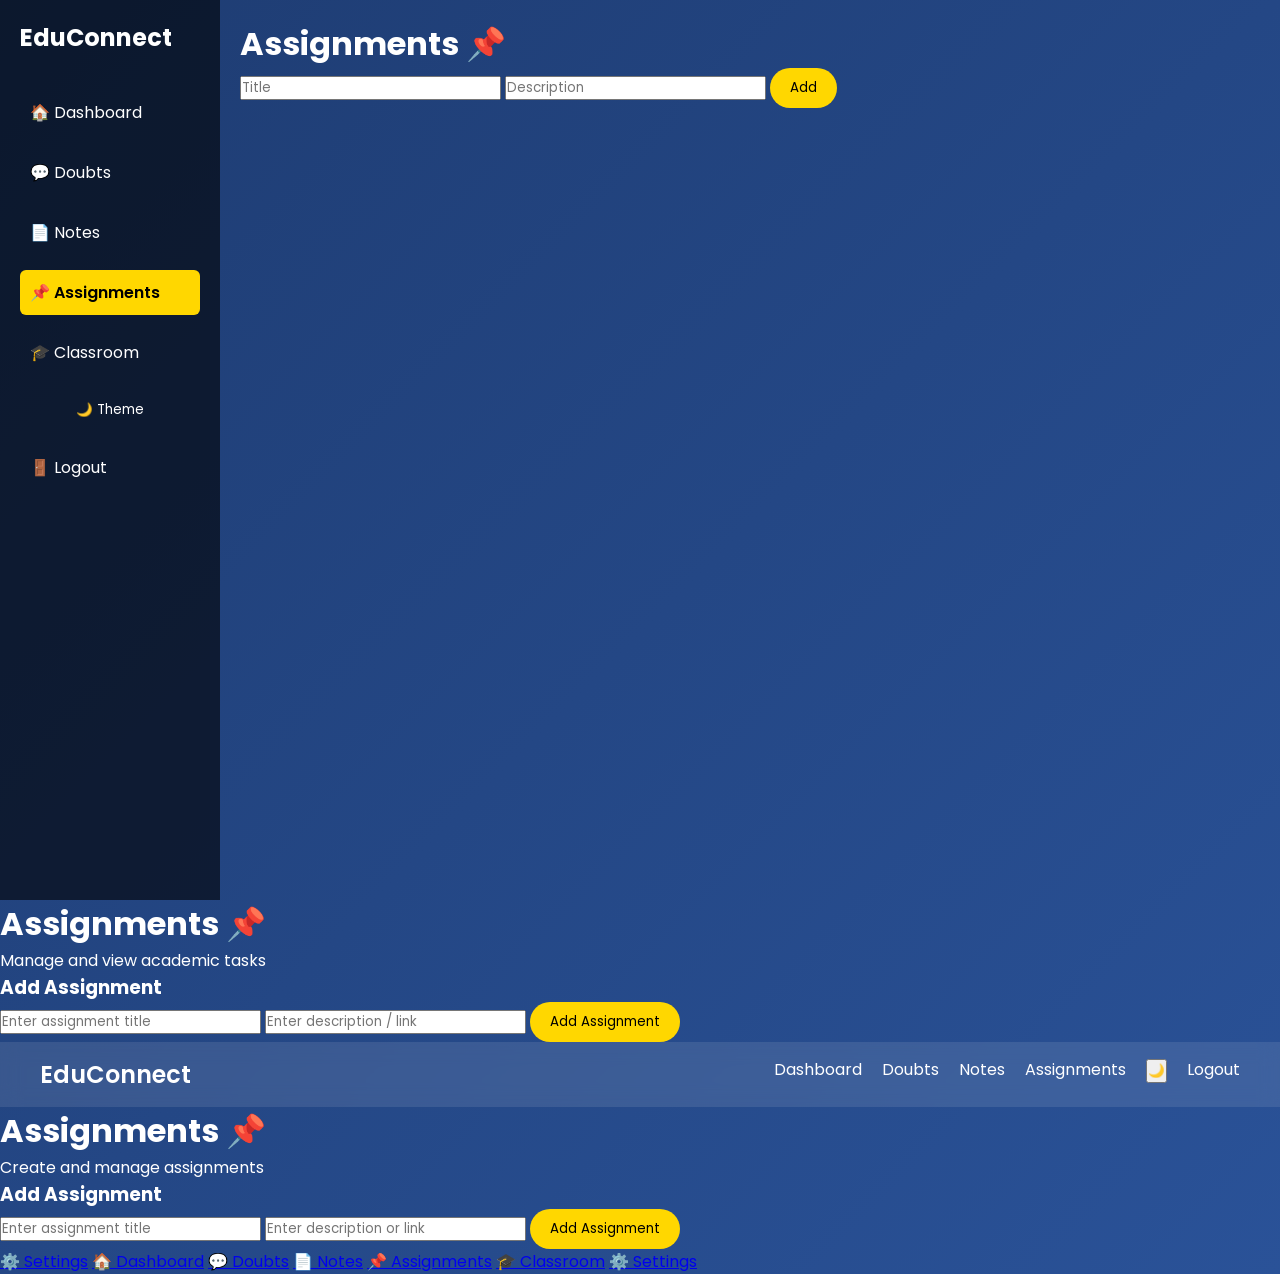
==== commit f7527992: "Added loading screen with spinner animation for better user experience" ====
--- a/assignments.html
+++ b/assignments.html
@@ -10,7 +10,11 @@
   <!-- Google Font -->
   <link href="https://fonts.googleapis.com/css2?family=Poppins:wght@300;400;600&display=swap" rel="stylesheet">
 </head>
-
+<!-- LOADER -->
+<div id="loader">
+  <div class="spinner"></div>
+  <p>Loading EduConnect...</p>
+</div>
 <body>
 
   <!DOCTYPE html>
@@ -131,4 +135,11 @@
   <script src="script.js"></script>
 
 </body>
-</html>+</html>
+<a href="settings.html">⚙️ Settings</a>
+<a href="dashboard.html">🏠 Dashboard</a>
+<a href="doubts.html">💬 Doubts</a>
+<a href="notes.html" class="active">📄 Notes</a>
+<a href="assignments.html">📌 Assignments</a>
+<a href="classroom.html">🎓 Classroom</a>
+<a href="settings.html">⚙️ Settings</a>
--- a/style.css
+++ b/style.css
@@ -244,4 +244,65 @@
 .main-content {
   flex: 1;
   padding: 20px;
+}
+/* SETTINGS */
+.settings-box {
+  background: rgba(255,255,255,0.15);
+  padding: 20px;
+  border-radius: 15px;
+  max-width: 400px;
+}
+
+.settings-box input,
+.settings-box select {
+  width: 100%;
+  margin: 10px 0;
+  padding: 8px;
+  border-radius: 6px;
+  border: none;
+}
+
+.danger {
+  background: #e74c3c;
+}
+
+.danger:hover {
+  background: #c0392b;
+}
+/* ACTIVE MENU */
+.sidebar a.active {
+  background: #ffd700;
+  color: #000;
+  font-weight: 600;
+  border-radius: 6px;
+}
+/* LOADER SCREEN */
+#loader {
+  position: fixed;
+  width: 100%;
+  height: 100%;
+  background: #1e3c72;
+  display: flex;
+  flex-direction: column;
+  justify-content: center;
+  align-items: center;
+  z-index: 9999;
+  color: white;
+}
+
+/* SPINNER */
+.spinner {
+  width: 50px;
+  height: 50px;
+  border: 5px solid #fff;
+  border-top: 5px solid #ffd700;
+  border-radius: 50%;
+  animation: spin 1s linear infinite;
+  margin-bottom: 10px;
+}
+
+@keyframes spin {
+  100% {
+    transform: rotate(360deg);
+  }
 }
--- a/style.css
+++ b/style.css
@@ -244,4 +244,65 @@
 .main-content {
   flex: 1;
   padding: 20px;
+}
+/* SETTINGS */
+.settings-box {
+  background: rgba(255,255,255,0.15);
+  padding: 20px;
+  border-radius: 15px;
+  max-width: 400px;
+}
+
+.settings-box input,
+.settings-box select {
+  width: 100%;
+  margin: 10px 0;
+  padding: 8px;
+  border-radius: 6px;
+  border: none;
+}
+
+.danger {
+  background: #e74c3c;
+}
+
+.danger:hover {
+  background: #c0392b;
+}
+/* ACTIVE MENU */
+.sidebar a.active {
+  background: #ffd700;
+  color: #000;
+  font-weight: 600;
+  border-radius: 6px;
+}
+/* LOADER SCREEN */
+#loader {
+  position: fixed;
+  width: 100%;
+  height: 100%;
+  background: #1e3c72;
+  display: flex;
+  flex-direction: column;
+  justify-content: center;
+  align-items: center;
+  z-index: 9999;
+  color: white;
+}
+
+/* SPINNER */
+.spinner {
+  width: 50px;
+  height: 50px;
+  border: 5px solid #fff;
+  border-top: 5px solid #ffd700;
+  border-radius: 50%;
+  animation: spin 1s linear infinite;
+  margin-bottom: 10px;
+}
+
+@keyframes spin {
+  100% {
+    transform: rotate(360deg);
+  }
 }
--- a/style.css
+++ b/style.css
@@ -244,4 +244,65 @@
 .main-content {
   flex: 1;
   padding: 20px;
+}
+/* SETTINGS */
+.settings-box {
+  background: rgba(255,255,255,0.15);
+  padding: 20px;
+  border-radius: 15px;
+  max-width: 400px;
+}
+
+.settings-box input,
+.settings-box select {
+  width: 100%;
+  margin: 10px 0;
+  padding: 8px;
+  border-radius: 6px;
+  border: none;
+}
+
+.danger {
+  background: #e74c3c;
+}
+
+.danger:hover {
+  background: #c0392b;
+}
+/* ACTIVE MENU */
+.sidebar a.active {
+  background: #ffd700;
+  color: #000;
+  font-weight: 600;
+  border-radius: 6px;
+}
+/* LOADER SCREEN */
+#loader {
+  position: fixed;
+  width: 100%;
+  height: 100%;
+  background: #1e3c72;
+  display: flex;
+  flex-direction: column;
+  justify-content: center;
+  align-items: center;
+  z-index: 9999;
+  color: white;
+}
+
+/* SPINNER */
+.spinner {
+  width: 50px;
+  height: 50px;
+  border: 5px solid #fff;
+  border-top: 5px solid #ffd700;
+  border-radius: 50%;
+  animation: spin 1s linear infinite;
+  margin-bottom: 10px;
+}
+
+@keyframes spin {
+  100% {
+    transform: rotate(360deg);
+  }
 }
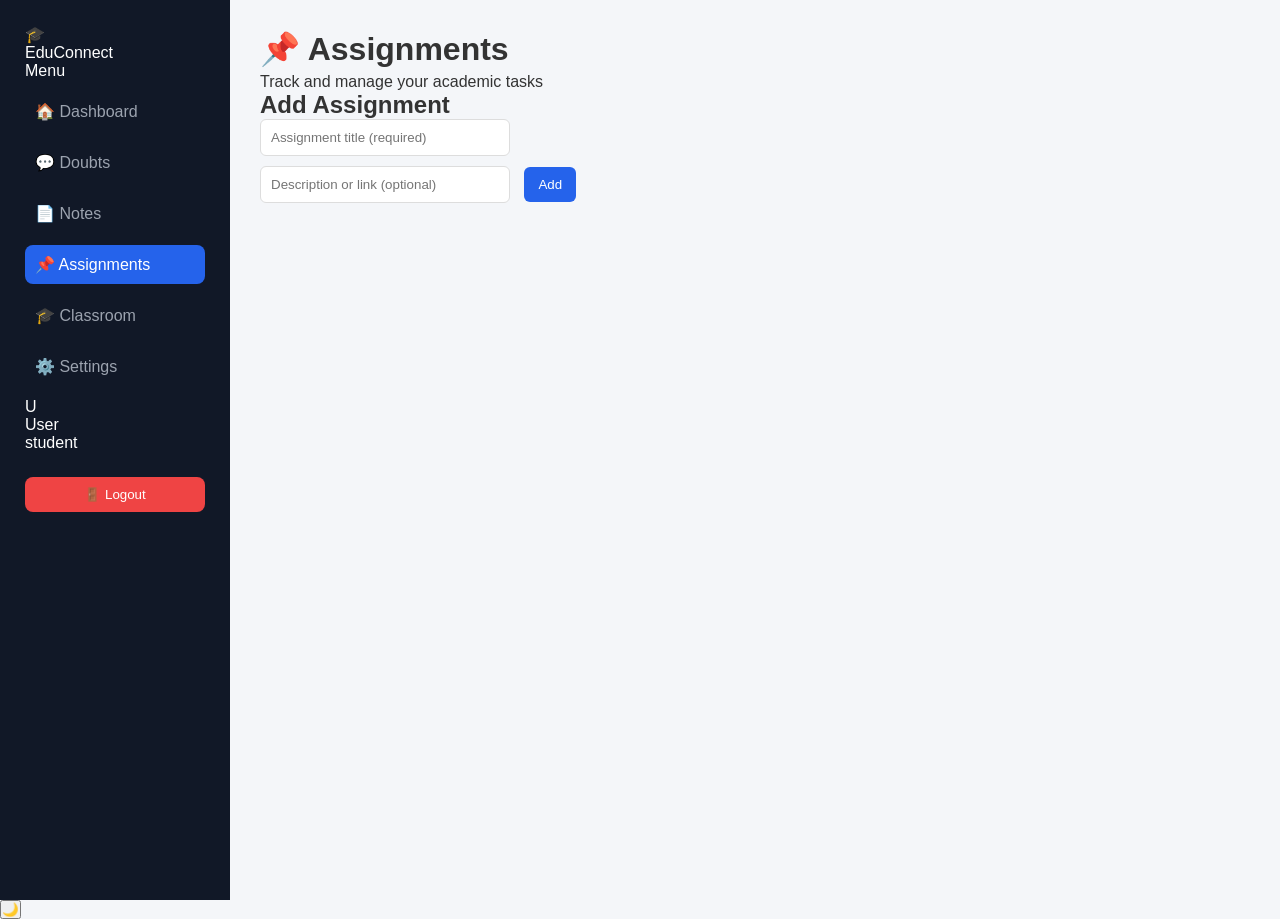
==== commit 0f9ecbdb: "feat: add assignments page with sidebar navigation, assignment form, list container, and theme toggl" ====
--- a/assignments.html
+++ b/assignments.html
@@ -3,143 +3,83 @@
 <head>
   <meta charset="UTF-8">
   <meta name="viewport" content="width=device-width, initial-scale=1.0">
-  <title>EduConnect - Assignments</title>
-
+  <title>EduConnect — Assignments</title>
   <link rel="stylesheet" href="style.css">
-
-  <!-- Google Font -->
-  <link href="https://fonts.googleapis.com/css2?family=Poppins:wght@300;400;600&display=swap" rel="stylesheet">
-</head>
-<!-- LOADER -->
-<div id="loader">
-  <div class="spinner"></div>
-  <p>Loading EduConnect...</p>
-</div>
-<body>
-
-  <!DOCTYPE html>
-<html>
-<head>
-  <title>Assignments</title>
-  <link rel="stylesheet" href="style.css">
+  <link href="https://fonts.googleapis.com/css2?family=DM+Sans:wght@300;400;500;600;700&family=DM+Mono:wght@400;500&display=swap" rel="stylesheet">
 </head>
 <body>
 
-<div class="app-container">
+<div class="layout">
 
-  <div class="sidebar">
-    <h2>EduConnect</h2>
-    <a href="dashboard.html">🏠 Dashboard</a>
-    <a href="doubts.html">💬 Doubts</a>
-    <a href="notes.html">📄 Notes</a>
-    <a href="assignments.html">📌 Assignments</a>
-    <a href="classroom.html">🎓 Classroom</a>
-    <button id="themeToggle">🌙 Theme</button>
-    <a href="#" onclick="logout()">🚪 Logout</a>
-  </div>
+  <!-- SIDEBAR -->
+  <aside class="sidebar">
+    <div class="sidebar-brand">
+      <div class="brand-icon">🎓</div>
+      <span>EduConnect</span>
+    </div>
 
-  <div class="main-content">
-    <h1>Assignments 📌</h1>
+    <div class="sidebar-section">Menu</div>
+    <nav>
+      <a href="dashboard.html"><span class="nav-icon">🏠</span> Dashboard</a>
+      <a href="doubts.html"><span class="nav-icon">💬</span> Doubts</a>
+      <a href="notes.html"><span class="nav-icon">📄</span> Notes</a>
+      <a href="assignments.html" class="active"><span class="nav-icon">📌</span> Assignments</a>
+      <a href="classroom.html"><span class="nav-icon">🎓</span> Classroom</a>
+      <a href="settings.html"><span class="nav-icon">⚙️</span> Settings</a>
+    </nav>
 
-    <input type="text" id="assignmentTitle" placeholder="Title">
-    <input type="text" id="assignmentDesc" placeholder="Description">
-    <button onclick="addAssignment()" class="btn">Add</button>
+    <div class="sidebar-footer">
+      <div class="sidebar-user">
+        <div class="avatar" id="sidebarAvatar">U</div>
+        <div class="user-info">
+          <div class="name" id="sidebarName">User</div>
+          <div class="role" id="sidebarRole">student</div>
+        </div>
+      </div>
+      <button class="btn-logout" onclick="logout()">🚪 Logout</button>
+    </div>
+  </aside>
 
+  <!-- MAIN CONTENT -->
+  <main class="content">
+
+    <div class="page-header">
+      <h1>📌 Assignments</h1>
+      <p>Track and manage your academic tasks</p>
+    </div>
+
+    <!-- Add Assignment -->
+    <div class="panel">
+      <h2>Add Assignment</h2>
+      <div class="input-row" style="margin-bottom:10px">
+        <input
+          type="text"
+          id="assignmentTitle"
+          class="input-field"
+          placeholder="Assignment title (required)"
+        >
+      </div>
+      <div class="input-row">
+        <input
+          type="text"
+          id="assignmentDesc"
+          class="input-field"
+          placeholder="Description or link (optional)"
+        >
+        <button class="btn btn-primary" onclick="addAssignment()">Add</button>
+      </div>
+    </div>
+
+    <!-- Assignment List -->
     <div id="assignmentList"></div>
-  </div>
+
+  </main>
 
 </div>
+
+<!-- THEME TOGGLE -->
+<button class="theme-toggle" id="themeToggle" title="Toggle theme">🌙</button>
 
 <script src="script.js"></script>
 </body>
 </html>
-
-  <!-- Main Container -->
-  <div class="notes-container">
-
-    <h1>Assignments 📌</h1>
-    <p class="subtitle">Manage and view academic tasks</p>
-
-    <!-- Add Assignment -->
-    <div class="add-notes">
-      <h3>Add Assignment</h3>
-
-      <input type="text" id="assignmentTitle" placeholder="Enter assignment title">
-      <input type="text" id="assignmentDesc" placeholder="Enter description / link">
-
-      <button onclick="addAssignment()" class="btn">Add Assignment</button>
-    </div>
-
-    <!-- Assignment List -->
-    <div class="notes-list" id="assignmentList">
-      <!-- Assignments will appear here -->
-    </div>
-
-  </div>
-
-  <script src="script.js"></script>
-
-</body>
-</html>
-<!DOCTYPE html>
-<html lang="en">
-<head>
-  <meta charset="UTF-8">
-  <meta name="viewport" content="width=device-width, initial-scale=1.0">
-  <title>EduConnect - Assignments</title>
-
-  <link rel="stylesheet" href="style.css">
-
-  <!-- Google Font -->
-  <link href="https://fonts.googleapis.com/css2?family=Poppins:wght@300;400;600&display=swap" rel="stylesheet">
-</head>
-
-<body>
-
-  <!-- Navbar -->
-  <nav class="navbar">
-    <h2>EduConnect</h2>
-    <ul>
-      <li><a href="dashboard.html">Dashboard</a></li>
-      <li><a href="doubts.html">Doubts</a></li>
-      <li><a href="notes.html">Notes</a></li>
-      <li><a href="assignments.html" class="active">Assignments</a></li>
-      <li><button id="themeToggle">🌙</button></li>
-      <li><a href="#" onclick="logout()">Logout</a></li>
-    </ul>
-  </nav>
-
-  <!-- Main Container -->
-  <div class="notes-container">
-
-    <h1>Assignments 📌</h1>
-    <p class="subtitle">Create and manage assignments</p>
-
-    <!-- Add Assignment -->
-    <div class="add-notes">
-      <h3>Add Assignment</h3>
-
-      <input type="text" id="assignmentTitle" placeholder="Enter assignment title">
-      <input type="text" id="assignmentDesc" placeholder="Enter description or link">
-
-      <button onclick="addAssignment()" class="btn">Add Assignment</button>
-    </div>
-
-    <!-- Assignment List -->
-    <div class="notes-list" id="assignmentList">
-      <!-- Assignments will be displayed here -->
-    </div>
-
-  </div>
-
-  <script src="script.js"></script>
-
-</body>
-</html>
-<a href="settings.html">⚙️ Settings</a>
-<a href="dashboard.html">🏠 Dashboard</a>
-<a href="doubts.html">💬 Doubts</a>
-<a href="notes.html" class="active">📄 Notes</a>
-<a href="assignments.html">📌 Assignments</a>
-<a href="classroom.html">🎓 Classroom</a>
-<a href="settings.html">⚙️ Settings</a>
--- a/style.css
+++ b/style.css
@@ -3,306 +3,198 @@
   margin: 0;
   padding: 0;
   box-sizing: border-box;
-  font-family: 'Poppins', sans-serif;
-}
-
-/* BODY */
+}
+
 body {
-  background: linear-gradient(135deg, #1e3c72, #2a5298);
-  color: #fff;
-}
-
-/* NAVBAR */
-.navbar {
+  font-family: 'Poppins', Arial, sans-serif;
+  background: #f4f6f9;
+  color: #333;
+}
+
+/* LAYOUT */
+.layout {
   display: flex;
-  justify-content: space-between;
-  padding: 15px 40px;
-  background: rgba(255, 255, 255, 0.1);
-  backdrop-filter: blur(10px);
-  position: sticky;
-  top: 0;
-}
-
-.navbar h2 {
-  font-weight: 600;
-}
-
-.navbar ul {
-  display: flex;
-  gap: 20px;
-  list-style: none;
-}
-
-.navbar a {
-  color: white;
-  text-decoration: none;
-  transition: 0.3s;
-}
-
-.navbar a:hover {
-  color: #ffd700;
-}
-
-/* HERO */
-.hero {
-  height: 90vh;
-  display: flex;
-  justify-content: center;
-  align-items: center;
-  text-align: center;
-}
-
-.hero h1 {
-  font-size: 50px;
-  font-weight: 700;
-}
-
-.hero p {
-  margin: 15px 0;
-  opacity: 0.8;
-}
-
-/* BUTTON */
-.btn {
-  padding: 10px 20px;
-  background: #ffd700;
-  color: #000;
-  border: none;
-  border-radius: 25px;
-  cursor: pointer;
-  transition: 0.3s;
-}
-
-.btn:hover {
-  transform: scale(1.05);
-  background: #fff;
-}
-
-/* FEATURES */
-.features {
-  padding: 50px;
-  text-align: center;
-  background: #fff;
-  color: #333;
-}
-
-.cards {
-  display: flex;
-  justify-content: center;
-  gap: 20px;
-  margin-top: 30px;
-}
-
-.card {
-  padding: 20px;
-  border-radius: 15px;
-  width: 250px;
-  background: rgba(255,255,255,0.7);
-  backdrop-filter: blur(10px);
-  color: #333;
-  transition: 0.3s;
-}
-
-.card:hover {
-  transform: translateY(-10px) scale(1.05);
-}
-
-/* LOGIN */
-.login-section {
-  display: flex;
-  justify-content: center;
-  padding: 60px;
-}
-
-.login-box {
-  background: rgba(255,255,255,0.15);
-  backdrop-filter: blur(15px);
-  padding: 30px;
-  border-radius: 15px;
-  width: 350px;
-  text-align: center;
-}
-
-.login-box input {
-  width: 100%;
-  margin: 10px 0;
-  padding: 10px;
-  border-radius: 6px;
-  border: none;
-}
-
-/* FOOTER */
-footer {
-  text-align: center;
-  padding: 15px;
-  background: rgba(0,0,0,0.3);
-}
-
-/* DARK MODE */
-.dark-mode {
-  background: #121212;
-}
-
-.dark-mode .navbar {
-  background: #1f1f1f;
-}
-
-.dark-mode .features {
-  background: #1e1e1e;
-  color: white;
-}
-
-.dark-mode .card {
-  background: #2a2a2a;
-  color: white;
-}
-html {
-  scroll-behavior: smooth;
-}
-/* APP LAYOUT */
-.app-container {
-  display: flex;
-  height: 100vh;
 }
 
 /* SIDEBAR */
 .sidebar {
-  width: 220px;
-  background: rgba(0,0,0,0.6);
-  padding: 20px;
-  display: flex;
-  flex-direction: column;
-  gap: 15px;
+  width: 230px;
+  height: 100vh;
+  background: #111827;
+  color: white;
+  padding: 25px;
 }
 
 .sidebar h2 {
-  margin-bottom: 20px;
-}
-
-.sidebar a, .sidebar button {
-  color: white;
+  margin-bottom: 25px;
+  font-size: 20px;
+}
+
+.sidebar a {
+  display: block;
+  color: #9ca3af;
   text-decoration: none;
-  padding: 10px;
-  border-radius: 6px;
-  transition: 0.3s;
+  margin: 12px 0;
+  padding: 10px;
+  border-radius: 8px;
+  transition: 0.2s;
+}
+
+.sidebar a:hover,
+.sidebar a.active {
+  background: #2563eb;
+  color: white;
+}
+
+.sidebar button {
+  margin-top: 25px;
+  width: 100%;
+  padding: 10px;
+  background: #ef4444;
   border: none;
-  background: none;
+  color: white;
+  border-radius: 8px;
   cursor: pointer;
 }
 
-.sidebar a:hover, .sidebar button:hover {
-  background: rgba(255,255,255,0.2);
-}
-
-/* MAIN */
-.main-content {
+/* MAIN CONTENT */
+.content {
   flex: 1;
   padding: 30px;
-}
-
-/* CARDS GRID */
-.cards {
+  background: #f4f6f9;
+}
+
+/* HEADINGS */
+h1 {
+  margin-bottom: 5px;
+}
+
+.sub {
+  color: #6b7280;
+  margin-bottom: 25px;
+}
+
+/* GRID */
+.grid {
   display: grid;
   grid-template-columns: repeat(auto-fit, minmax(220px, 1fr));
   gap: 20px;
-  margin-top: 20px;
 }
 
 /* CARD */
 .card {
+  background: white;
   padding: 20px;
-  border-radius: 15px;
-  background: rgba(255,255,255,0.15);
-  backdrop-filter: blur(10px);
-  transition: 0.3s;
+  border-radius: 12px;
+  transition: 0.25s;
+  box-shadow: 0 5px 15px rgba(0,0,0,0.05);
 }
 
 .card:hover {
-  transform: translateY(-8px) scale(1.03);
-}
-/* PROFILE CARD */
-.profile-card {
-  background: rgba(255,255,255,0.15);
-  backdrop-filter: blur(10px);
-  padding: 20px;
-  border-radius: 15px;
-  margin-bottom: 20px;
-  max-width: 400px;
-}
-
-.profile-card input {
-  width: 100%;
+  transform: translateY(-5px);
+}
+
+/* CARD LINK */
+.card a {
+  display: inline-block;
   margin-top: 10px;
-  padding: 8px;
+  text-decoration: none;
+  color: #2563eb;
+  font-weight: 500;
+}
+
+/* INPUT + BUTTON (SCOPED) */
+.content input {
+  padding: 10px;
+  width: 250px;
   border-radius: 6px;
+  border: 1px solid #ddd;
+  margin-right: 10px;
+}
+
+.content button {
+  padding: 10px 14px;
+  background: #2563eb;
+  color: white;
   border: none;
-}
-.app-container {
-  display: flex;
-}
-
-.main-content {
-  flex: 1;
-  padding: 20px;
-}
-/* SETTINGS */
-.settings-box {
-  background: rgba(255,255,255,0.15);
-  padding: 20px;
-  border-radius: 15px;
-  max-width: 400px;
-}
-
-.settings-box input,
-.settings-box select {
-  width: 100%;
+  border-radius: 6px;
+  cursor: pointer;
+}
+
+.content button:hover {
+  background: #1d4ed8;
+}
+
+/* LIST */
+ul {
+  margin-top: 15px;
+}
+
+li {
+  background: white;
+  padding: 12px;
+  margin: 8px 0;
+  border-radius: 8px;
+  box-shadow: 0 2px 8px rgba(0,0,0,0.03);
+}
+
+/* NOTES */
+.note-card {
+  background: white;
+  padding: 15px;
   margin: 10px 0;
-  padding: 8px;
-  border-radius: 6px;
+  border-radius: 10px;
+}
+
+.note-card button {
+  margin-top: 10px;
+  margin-right: 5px;
+  padding: 6px 10px;
   border: none;
-}
-
-.danger {
-  background: #e74c3c;
-}
-
-.danger:hover {
-  background: #c0392b;
-}
-/* ACTIVE MENU */
-.sidebar a.active {
-  background: #ffd700;
-  color: #000;
-  font-weight: 600;
-  border-radius: 6px;
-}
-/* LOADER SCREEN */
-#loader {
-  position: fixed;
-  width: 100%;
-  height: 100%;
-  background: #1e3c72;
-  display: flex;
-  flex-direction: column;
-  justify-content: center;
-  align-items: center;
-  z-index: 9999;
-  color: white;
-}
-
-/* SPINNER */
-.spinner {
-  width: 50px;
-  height: 50px;
-  border: 5px solid #fff;
-  border-top: 5px solid #ffd700;
-  border-radius: 50%;
-  animation: spin 1s linear infinite;
-  margin-bottom: 10px;
-}
-
-@keyframes spin {
-  100% {
-    transform: rotate(360deg);
-  }
+  border-radius: 5px;
+  cursor: pointer;
+}
+
+.note-card button:first-child {
+  background: #f59e0b;
+  color: white;
+}
+
+.note-card button:last-child {
+  background: #ef4444;
+  color: white;
+}
+
+/* MEMBERS + ATTENDANCE */
+#memberList li,
+#attendanceList li {
+  background: white;
+  padding: 10px;
+  margin: 6px 0;
+  border-radius: 8px;
+}
+
+/* DARK MODE */
+.dark {
+  background: #111827;
+  color: #f9fafb;
+}
+
+.dark .sidebar {
+  background: #020617;
+}
+
+.dark .content {
+  background: #111827;
+}
+
+.dark .card,
+.dark li,
+.dark .note-card {
+  background: #1f2937;
+  color: #f9fafb;
+}
+
+.dark a {
+  color: #60a5fa;
 }
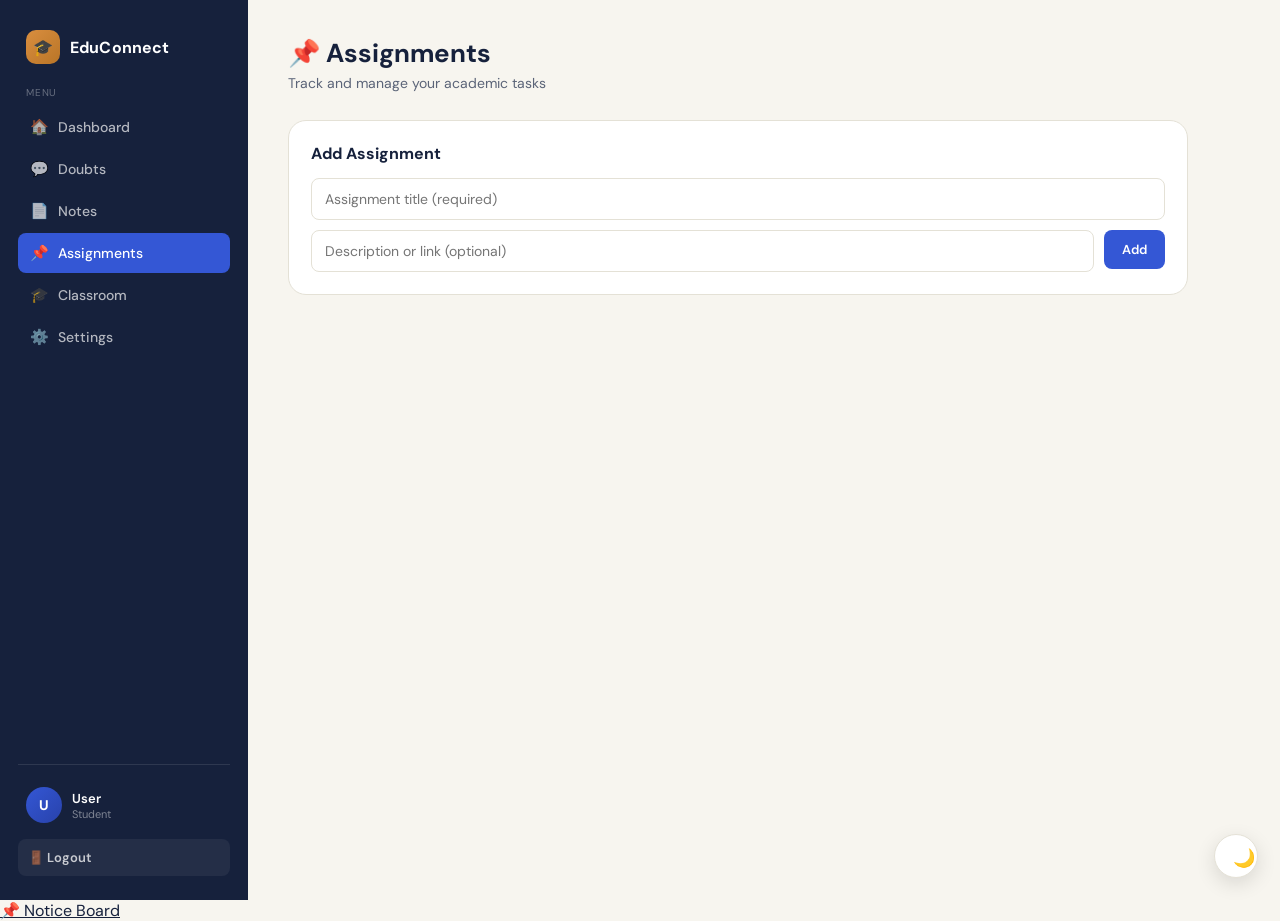
==== commit e012747c: "Added Notice Board with teacher publishing and student viewing" ====
--- a/assignments.html
+++ b/assignments.html
@@ -83,3 +83,5 @@
 <script src="script.js"></script>
 </body>
 </html>
+
+<a href="notice.html">📌 Notice Board</a>
--- a/style.css
+++ b/style.css
@@ -1,200 +1,839 @@
-/* RESET */
-* {
-  margin: 0;
-  padding: 0;
-  box-sizing: border-box;
-}
-
-body {
-  font-family: 'Poppins', Arial, sans-serif;
-  background: #f4f6f9;
-  color: #333;
-}
-
-/* LAYOUT */
-.layout {
-  display: flex;
-}
-
-/* SIDEBAR */
-.sidebar {
-  width: 230px;
-  height: 100vh;
-  background: #111827;
-  color: white;
-  padding: 25px;
-}
-
-.sidebar h2 {
-  margin-bottom: 25px;
-  font-size: 20px;
-}
-
-.sidebar a {
-  display: block;
-  color: #9ca3af;
-  text-decoration: none;
-  margin: 12px 0;
-  padding: 10px;
-  border-radius: 8px;
-  transition: 0.2s;
-}
-
-.sidebar a:hover,
-.sidebar a.active {
-  background: #2563eb;
-  color: white;
-}
-
-.sidebar button {
-  margin-top: 25px;
-  width: 100%;
-  padding: 10px;
-  background: #ef4444;
-  border: none;
-  color: white;
-  border-radius: 8px;
-  cursor: pointer;
-}
-
-/* MAIN CONTENT */
-.content {
-  flex: 1;
-  padding: 30px;
-  background: #f4f6f9;
-}
-
-/* HEADINGS */
-h1 {
-  margin-bottom: 5px;
-}
-
-.sub {
-  color: #6b7280;
-  margin-bottom: 25px;
-}
-
-/* GRID */
-.grid {
-  display: grid;
-  grid-template-columns: repeat(auto-fit, minmax(220px, 1fr));
-  gap: 20px;
-}
-
-/* CARD */
-.card {
-  background: white;
-  padding: 20px;
-  border-radius: 12px;
-  transition: 0.25s;
-  box-shadow: 0 5px 15px rgba(0,0,0,0.05);
-}
-
-.card:hover {
-  transform: translateY(-5px);
-}
-
-/* CARD LINK */
-.card a {
-  display: inline-block;
-  margin-top: 10px;
-  text-decoration: none;
-  color: #2563eb;
-  font-weight: 500;
-}
-
-/* INPUT + BUTTON (SCOPED) */
-.content input {
-  padding: 10px;
-  width: 250px;
-  border-radius: 6px;
-  border: 1px solid #ddd;
-  margin-right: 10px;
-}
-
-.content button {
-  padding: 10px 14px;
-  background: #2563eb;
-  color: white;
-  border: none;
-  border-radius: 6px;
-  cursor: pointer;
-}
-
-.content button:hover {
-  background: #1d4ed8;
-}
-
-/* LIST */
-ul {
-  margin-top: 15px;
-}
-
-li {
-  background: white;
-  padding: 12px;
-  margin: 8px 0;
-  border-radius: 8px;
-  box-shadow: 0 2px 8px rgba(0,0,0,0.03);
-}
-
-/* NOTES */
-.note-card {
-  background: white;
-  padding: 15px;
-  margin: 10px 0;
-  border-radius: 10px;
-}
-
-.note-card button {
-  margin-top: 10px;
-  margin-right: 5px;
-  padding: 6px 10px;
-  border: none;
-  border-radius: 5px;
-  cursor: pointer;
-}
-
-.note-card button:first-child {
-  background: #f59e0b;
-  color: white;
-}
-
-.note-card button:last-child {
-  background: #ef4444;
-  color: white;
-}
-
-/* MEMBERS + ATTENDANCE */
-#memberList li,
-#attendanceList li {
-  background: white;
-  padding: 10px;
-  margin: 6px 0;
-  border-radius: 8px;
-}
-
-/* DARK MODE */
-.dark {
-  background: #111827;
-  color: #f9fafb;
-}
-
-.dark .sidebar {
-  background: #020617;
-}
-
-.dark .content {
-  background: #111827;
-}
-
-.dark .card,
-.dark li,
-.dark .note-card {
-  background: #1f2937;
-  color: #f9fafb;
-}
-
-.dark a {
-  color: #60a5fa;
+/* ==========================================================
+   EduConnect — Design System
+   Palette: ink navy + parchment, amber accent (grading-pen)
+   Type: DM Sans (UI) + DM Mono (data/metadata/status)
+   ========================================================== */
+
+:root{
+  --ink:#16213c;
+  --ink-light:#1f2c4f;
+  --parchment:#f7f5ef;
+  --paper:#ffffff;
+  --accent:#3457d5;
+  --accent-dark:#2842ab;
+  --amber:#d98e3f;
+  --amber-dark:#b97527;
+  --text-1:#16213c;
+  --text-2:#5b6478;
+  --text-3:#8c93a3;
+  --border:#e4e1d6;
+  --danger:#c4453a;
+  --success:#3f9d5c;
+  --radius-lg:18px;
+  --radius-md:12px;
+  --radius-sm:8px;
+}
+
+body.dark{
+  --ink:#0d0f17;
+  --ink-light:#161925;
+  --parchment:#13151c;
+  --paper:#1b1e2a;
+  --accent:#5b7fff;
+  --accent-dark:#4868d9;
+  --amber:#e3a157;
+  --amber-dark:#d98e3f;
+  --text-1:#e9ebf2;
+  --text-2:#a3a8b8;
+  --text-3:#6c7284;
+  --border:#2a2e3d;
+}
+
+*{
+  margin:0;
+  padding:0;
+  box-sizing:border-box;
+}
+
+body{
+  font-family:'DM Sans', sans-serif;
+  background:var(--parchment);
+  color:var(--text-1);
+  transition:background 0.3s, color 0.3s;
+}
+
+.mono{
+  font-family:'DM Mono', monospace;
+}
+
+a{ color:inherit; }
+
+/* ============== LAYOUT ============== */
+
+.layout{
+  display:flex;
+  min-height:100vh;
+}
+
+.content{
+  flex:1;
+  padding:36px 40px;
+  max-width:980px;
+}
+
+.page-header{
+  margin-bottom:28px;
+}
+
+.page-header h1{
+  font-size:26px;
+  font-weight:700;
+  margin-bottom:4px;
+}
+
+.page-header p,
+.sub{
+  font-size:14px;
+  color:var(--text-2);
+}
+
+/* ============== SIDEBAR ============== */
+
+.sidebar{
+  width:248px;
+  flex-shrink:0;
+  background:var(--ink);
+  color:#fff;
+  padding:24px 18px;
+  display:flex;
+  flex-direction:column;
+  position:sticky;
+  top:0;
+  height:100vh;
+}
+
+.sidebar-brand{
+  display:flex;
+  align-items:center;
+  gap:10px;
+  padding:6px 8px 22px;
+}
+
+.brand-icon{
+  width:34px;
+  height:34px;
+  border-radius:10px;
+  background:linear-gradient(135deg, var(--amber), var(--amber-dark));
+  display:flex;
+  align-items:center;
+  justify-content:center;
+  font-size:16px;
+  flex-shrink:0;
+}
+
+.sidebar-brand span{
+  font-size:16px;
+  font-weight:700;
+  letter-spacing:0.01em;
+}
+
+.sidebar-section{
+  font-size:10px;
+  text-transform:uppercase;
+  letter-spacing:0.08em;
+  color:rgba(255,255,255,0.35);
+  padding:0 8px 8px;
+}
+
+.sidebar nav{
+  display:flex;
+  flex-direction:column;
+  gap:2px;
+  flex:1;
+}
+
+.sidebar nav a{
+  display:flex;
+  align-items:center;
+  gap:10px;
+  text-decoration:none;
+  color:rgba(255,255,255,0.68);
+  padding:10px 12px;
+  border-radius:var(--radius-sm);
+  font-size:14px;
+  font-weight:500;
+  transition:background 0.18s, color 0.18s;
+}
+
+.nav-icon{
+  font-size:15px;
+  width:18px;
+  text-align:center;
+}
+
+.sidebar nav a:hover{
+  background:rgba(255,255,255,0.08);
+  color:#fff;
+}
+
+.sidebar nav a.active{
+  background:var(--accent);
+  color:#fff;
+}
+
+.sidebar-footer{
+  padding-top:14px;
+  border-top:1px solid rgba(255,255,255,0.10);
+}
+
+.sidebar-user{
+  display:flex;
+  align-items:center;
+  gap:10px;
+  padding:8px;
+  margin-bottom:8px;
+}
+
+.avatar{
+  width:36px;
+  height:36px;
+  border-radius:50%;
+  background:linear-gradient(135deg, var(--accent), var(--accent-dark));
+  display:flex;
+  align-items:center;
+  justify-content:center;
+  font-weight:700;
+  font-size:14px;
+  flex-shrink:0;
+}
+
+.user-info{
+  min-width:0;
+  flex:1;
+}
+
+.user-info .name{
+  font-size:13px;
+  font-weight:600;
+  color:#fff;
+  white-space:nowrap;
+  overflow:hidden;
+  text-overflow:ellipsis;
+}
+
+.user-info .role{
+  font-size:11px;
+  color:rgba(255,255,255,0.45);
+  text-transform:capitalize;
+}
+
+.btn-logout{
+  width:100%;
+  background:rgba(255,255,255,0.06);
+  color:rgba(255,255,255,0.75);
+  border:none;
+  padding:10px;
+  border-radius:var(--radius-sm);
+  font-size:13px;
+  cursor:pointer;
+  text-align:left;
+  transition:background 0.18s;
+}
+
+.btn-logout:hover{
+  background:rgba(196,69,58,0.25);
+  color:#fff;
+}
+
+/* ============== THEME TOGGLE (floating) ============== */
+
+.theme-toggle{
+  position:fixed;
+  bottom:22px;
+  right:22px;
+  width:44px;
+  height:44px;
+  border-radius:50%;
+  border:1px solid var(--border);
+  background:var(--paper);
+  cursor:pointer;
+  font-size:18px;
+  box-shadow:0 6px 20px rgba(0,0,0,0.12);
+  z-index:40;
+}
+
+/* ============== PANELS / CARDS ============== */
+
+.panel{
+  background:var(--paper);
+  border:1px solid var(--border);
+  border-radius:var(--radius-lg);
+  padding:22px;
+  margin-bottom:20px;
+}
+
+.panel h2{
+  font-size:16px;
+  font-weight:700;
+  margin-bottom:14px;
+}
+
+.card,
+.note-card,
+.chat-box,
+.video-box,
+.attendance-box{
+  background:var(--paper);
+  border:1px solid var(--border);
+  border-radius:var(--radius-lg);
+  padding:20px;
+  box-shadow:0 4px 18px rgba(22,33,60,0.05);
+  margin-bottom:18px;
+  transition:transform 0.2s, box-shadow 0.2s;
+}
+
+.card:hover,
+.note-card:hover{
+  transform:translateY(-3px);
+  box-shadow:0 10px 26px rgba(22,33,60,0.10);
+}
+
+.card h3{
+  margin-bottom:6px;
+  font-size:16px;
+}
+
+.card p{
+  color:var(--text-2);
+  font-size:13px;
+  margin-bottom:10px;
+}
+
+.card a{
+  font-size:13px;
+  font-weight:600;
+  color:var(--accent);
+  text-decoration:none;
+}
+
+.grid{
+  display:grid;
+  grid-template-columns:repeat(auto-fit, minmax(220px,1fr));
+  gap:18px;
+}
+
+/* ============== FORM ELEMENTS ============== */
+
+input, select, textarea,
+.input-field{
+  width:100%;
+  padding:11px 13px;
+  border:1px solid var(--border);
+  border-radius:var(--radius-sm);
+  font-size:14px;
+  font-family:'DM Sans', sans-serif;
+  background:var(--paper);
+  color:var(--text-1);
+  outline:none;
+  transition:border-color 0.18s;
+}
+
+textarea.input-field{
+  min-height:90px;
+  resize:vertical;
+}
+
+input:focus, select:focus, textarea:focus{
+  border-color:var(--accent);
+}
+
+.input-row{
+  display:flex;
+  gap:10px;
+  align-items:flex-start;
+}
+
+.input-row input,
+.input-row select{
+  margin-bottom:0;
+}
+
+.form-group label{
+  font-size:13px;
+  font-weight:600;
+  color:var(--text-2);
+  display:block;
+  margin-bottom:6px;
+}
+
+/* ============== BUTTONS ============== */
+
+.btn, button{
+  background:var(--accent);
+  color:#fff;
+  border:none;
+  padding:11px 18px;
+  border-radius:var(--radius-sm);
+  cursor:pointer;
+  font-size:13px;
+  font-weight:600;
+  font-family:'DM Sans', sans-serif;
+  transition:background 0.18s, transform 0.12s;
+  white-space:nowrap;
+}
+
+.btn:hover, button:hover{
+  background:var(--accent-dark);
+}
+
+.btn:active, button:active{
+  transform:scale(0.97);
+}
+
+.btn-primary{
+  background:var(--accent);
+}
+
+.btn-ghost{
+  background:transparent;
+  color:var(--text-2);
+  border:1px solid var(--border);
+}
+
+.btn-ghost:hover{
+  background:rgba(0,0,0,0.04);
+  color:var(--text-1);
+}
+
+.btn-danger{
+  background:var(--danger);
+}
+
+.btn-danger:hover{
+  background:#a83a31;
+}
+
+/* ============== LISTS ============== */
+
+ul{ list-style:none; }
+
+li{
+  background:var(--paper);
+  border:1px solid var(--border);
+  padding:13px 14px;
+  margin:8px 0;
+  border-radius:var(--radius-sm);
+  display:flex;
+  align-items:center;
+  justify-content:space-between;
+  gap:10px;
+  font-size:14px;
+}
+
+li button{
+  background:transparent;
+  color:var(--text-3);
+  padding:4px 8px;
+  font-size:14px;
+}
+
+li button:hover{
+  background:rgba(196,69,58,0.10);
+  color:var(--danger);
+}
+
+/* ============== STATUS TAGS (signature element) ============== */
+
+.tag{
+  font-family:'DM Mono', monospace;
+  font-size:11px;
+  padding:3px 9px;
+  border-radius:6px;
+  display:inline-flex;
+  align-items:center;
+  gap:5px;
+  font-weight:500;
+}
+
+.tag::before{
+  content:'';
+  width:6px;
+  height:6px;
+  border-radius:50%;
+  background:currentColor;
+}
+
+.tag-success{
+  background:rgba(63,157,92,0.12);
+  color:var(--success);
+}
+
+.tag-danger{
+  background:rgba(196,69,58,0.12);
+  color:var(--danger);
+}
+
+.tag-pending{
+  background:rgba(217,142,63,0.14);
+  color:var(--amber-dark);
+}
+
+.tag-neutral{
+  background:rgba(91,100,120,0.12);
+  color:var(--text-2);
+}
+
+/* ============== NOTE CARD ============== */
+
+.note-card h3{
+  font-size:15px;
+  margin-bottom:6px;
+}
+
+.note-card p{
+  font-size:13px;
+  color:var(--text-2);
+  white-space:pre-wrap;
+  margin-bottom:10px;
+  line-height:1.5;
+}
+
+.note-meta{
+  font-family:'DM Mono', monospace;
+  font-size:11px;
+  color:var(--text-3);
+  margin-bottom:10px;
+}
+
+.card-actions{
+  display:flex;
+  gap:8px;
+}
+
+.card-actions button{
+  background:rgba(0,0,0,0.04);
+  color:var(--text-2);
+  padding:6px 10px;
+  font-size:12px;
+}
+
+.card-actions button:hover{
+  background:rgba(0,0,0,0.08);
+}
+
+/* ============== ASSIGNMENT ROW ============== */
+
+.assignment-row{
+  display:flex;
+  align-items:center;
+  gap:12px;
+}
+
+.assignment-row .a-info{
+  flex:1;
+  min-width:0;
+}
+
+.assignment-row .a-title{
+  font-weight:600;
+  font-size:14px;
+}
+
+.assignment-row .a-title.done{
+  text-decoration:line-through;
+  color:var(--text-3);
+}
+
+.assignment-row .a-desc{
+  font-size:12px;
+  color:var(--text-2);
+  margin-top:2px;
+}
+
+/* ============== EMPTY STATE ============== */
+
+.empty-state{
+  text-align:center;
+  padding:36px 20px;
+  color:var(--text-3);
+  font-size:13px;
+  background:var(--paper);
+  border:1px dashed var(--border);
+  border-radius:var(--radius-lg);
+}
+
+/* ============== CHAT ============== */
+
+.chat-video-container{
+  display:grid;
+  grid-template-columns:1fr 1fr;
+  gap:18px;
+}
+
+.chat-messages{
+  height:220px;
+  overflow-y:auto;
+  padding:12px;
+  background:var(--parchment);
+  border:1px solid var(--border);
+  border-radius:var(--radius-sm);
+  margin-bottom:10px;
+  font-size:13px;
+}
+
+.chat-messages div{
+  margin-bottom:6px;
+  line-height:1.4;
+}
+
+.chat-input{
+  display:flex;
+  gap:10px;
+}
+
+.chat-input input{
+  margin-bottom:0;
+}
+
+/* ============== VIDEO ============== */
+
+video{
+  width:100%;
+  border-radius:var(--radius-md);
+  background:#000;
+  aspect-ratio:16/10;
+  object-fit:cover;
+}
+
+.video-controls{
+  display:flex;
+  gap:10px;
+  margin-top:10px;
+}
+
+/* ============== CLASSROOM CODE DISPLAY ============== */
+
+.class-code{
+  font-family:'DM Mono', monospace;
+  font-size:20px;
+  font-weight:600;
+  letter-spacing:0.08em;
+  color:var(--accent);
+  background:rgba(52,87,213,0.08);
+  display:inline-block;
+  padding:8px 16px;
+  border-radius:var(--radius-sm);
+  margin-top:8px;
+}
+
+/* ============== MODAL ============== */
+
+.modal-backdrop{
+  position:fixed;
+  inset:0;
+  background:rgba(13,15,23,0.55);
+  display:none;
+  align-items:center;
+  justify-content:center;
+  z-index:60;
+  padding:20px;
+}
+
+.modal-backdrop.open{
+  display:flex;
+}
+
+.modal{
+  background:var(--paper);
+  border-radius:var(--radius-lg);
+  padding:26px;
+  width:420px;
+  max-width:100%;
+  box-shadow:0 24px 60px rgba(0,0,0,0.3);
+}
+
+.modal h2{
+  font-size:17px;
+  margin-bottom:18px;
+}
+
+.modal-actions{
+  display:flex;
+  justify-content:flex-end;
+  gap:10px;
+  margin-top:18px;
+}
+
+/* ============== SETTINGS ============== */
+
+.settings-section h3{
+  font-size:14px;
+  margin-bottom:14px;
+  color:var(--text-1);
+}
+
+.danger-zone{
+  background:rgba(196,69,58,0.06);
+  border:1px solid rgba(196,69,58,0.18);
+  border-radius:var(--radius-md);
+  padding:16px;
+}
+
+/* ============== LOGIN PAGE ============== */
+
+body.login-page{
+  min-height:100vh;
+  display:flex;
+  align-items:center;
+  justify-content:center;
+  background:linear-gradient(160deg, var(--ink), #233056);
+  padding:20px;
+}
+
+.login-wrapper{
+  width:380px;
+  max-width:100%;
+}
+
+.login-logo{
+  text-align:center;
+  margin-bottom:24px;
+  color:#fff;
+}
+
+.logo-icon{
+  font-size:38px;
+  margin-bottom:8px;
+}
+
+.login-logo h1{
+  font-size:24px;
+  font-weight:700;
+}
+
+.login-logo p{
+  font-size:13px;
+  color:rgba(255,255,255,0.55);
+  margin-top:4px;
+}
+
+.login-card{
+  background:var(--paper);
+  border-radius:var(--radius-lg);
+  padding:30px;
+  box-shadow:0 30px 70px rgba(0,0,0,0.35);
+}
+
+.login-card h2{
+  font-size:18px;
+  margin-bottom:20px;
+}
+
+.form-group{
+  margin-bottom:16px;
+}
+
+.btn-login{
+  width:100%;
+  padding:13px;
+  font-size:14px;
+  margin-top:6px;
+}
+
+/* ============== TOAST NOTIFICATIONS ============== */
+
+.notification{
+  position:fixed;
+  top:20px;
+  left:50%;
+  transform:translateX(-50%);
+  background:var(--ink);
+  color:#fff;
+  padding:11px 20px;
+  border-radius:var(--radius-sm);
+  font-size:13px;
+  z-index:80;
+  box-shadow:0 10px 30px rgba(0,0,0,0.25);
+  animation:toastIn 0.25s ease;
+}
+
+@keyframes toastIn{
+  from{ opacity:0; transform:translateX(-50%) translateY(-8px); }
+  to{ opacity:1; transform:translateX(-50%) translateY(0); }
+}
+
+/* ============== RESPONSIVE ============== */
+
+@media (max-width:860px){
+  .layout{
+    flex-direction:column;
+  }
+  .sidebar{
+    width:100%;
+    height:auto;
+    position:relative;
+    flex-direction:row;
+    align-items:center;
+    padding:14px 16px;
+    overflow-x:auto;
+  }
+  .sidebar-brand{ padding:0 14px 0 0; }
+  .sidebar nav{
+    flex-direction:row;
+    flex:none;
+  }
+  .sidebar-section{ display:none; }
+  .sidebar-footer{
+    border-top:none;
+    border-left:1px solid rgba(255,255,255,0.1);
+    padding:0 0 0 12px;
+    margin-left:10px;
+  }
+  .sidebar-user{ margin-bottom:0; }
+  .btn-logout{ display:none; }
+  .content{ padding:24px 18px; }
+  .chat-video-container{ grid-template-columns:1fr; }
+}
+
+/* ============== ACCESSIBILITY ============== */
+
+button:focus-visible,
+input:focus-visible,
+select:focus-visible,
+textarea:focus-visible,
+a:focus-visible{
+  outline:2px solid var(--amber);
+  outline-offset:2px;
+}
+
+@media (prefers-reduced-motion: reduce){
+  *{
+    animation-duration:0.01ms !important;
+    transition-duration:0.01ms !important;
+  }
+}
+.notice-card{
+    background:#fff;
+    padding:20px;
+    border-radius:15px;
+    margin-bottom:20px;
+    box-shadow:0 5px 15px rgba(0,0,0,.08);
+}
+
+.notice-card h3{
+    color:#2563eb;
+    margin-bottom:8px;
+}
+<a href="notice.html">📌 Notice Board</a>
+.notice-date{
+    font-size:13px;
+    color:#777;
+    margin-top:10px;
+}
+
+.notice-actions{
+    margin-top:12px;
+}
+
+.notice-actions button{
+    margin-right:10px;
+}
+
+textarea{
+    width:100%;
+    height:120px;
+    padding:10px;
+    border-radius:10px;
+    resize:none;
+    margin-bottom:10px;
 }
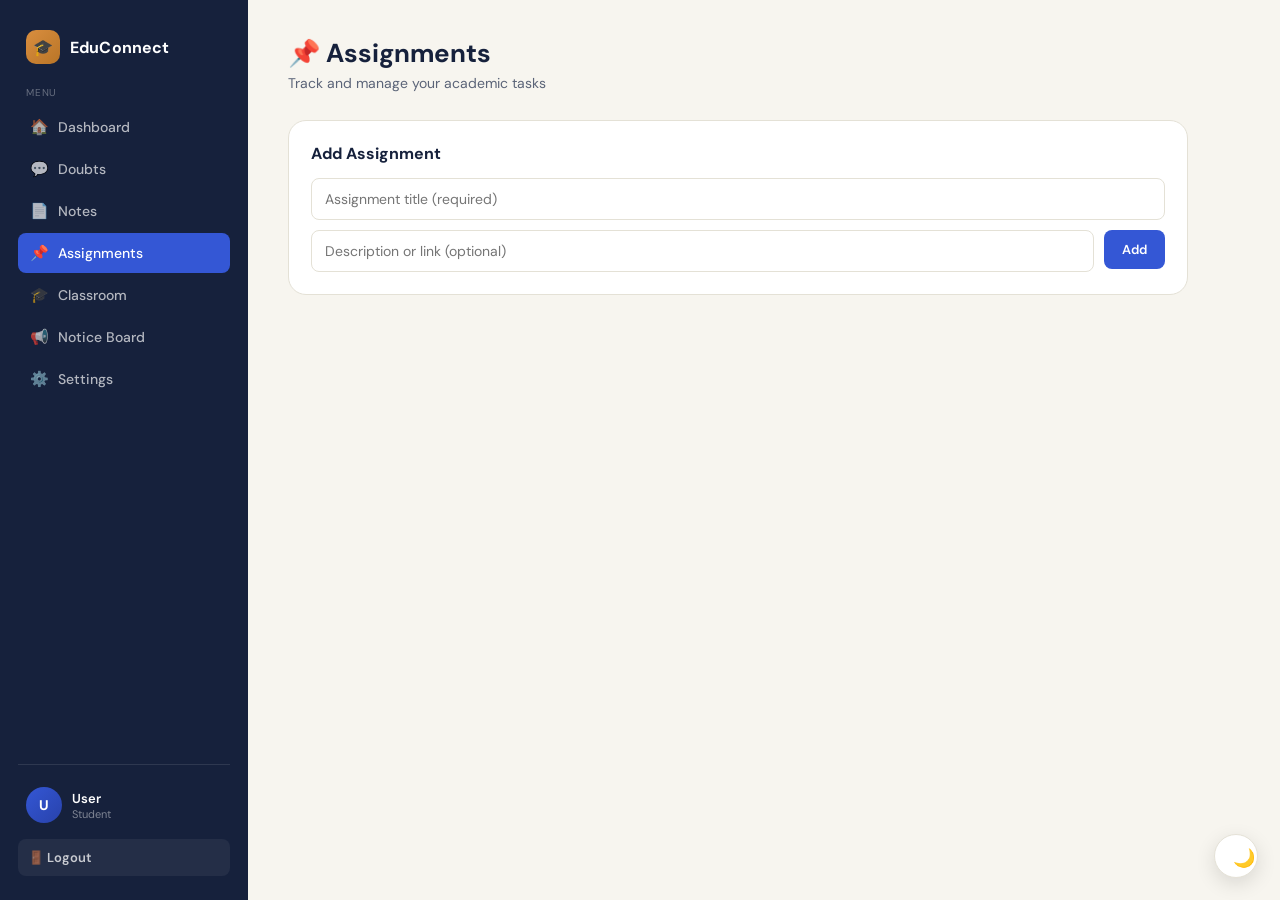
==== commit f6fbdb7d: "Add Notice Board link to navigation" ====
--- a/assignments.html
+++ b/assignments.html
@@ -25,6 +25,7 @@
       <a href="notes.html"><span class="nav-icon">📄</span> Notes</a>
       <a href="assignments.html" class="active"><span class="nav-icon">📌</span> Assignments</a>
       <a href="classroom.html"><span class="nav-icon">🎓</span> Classroom</a>
+      <a href="notice.html"><span class="nav-icon">📢</span> Notice Board</a>
       <a href="settings.html"><span class="nav-icon">⚙️</span> Settings</a>
     </nav>
 
@@ -83,5 +84,3 @@
 <script src="script.js"></script>
 </body>
 </html>
-
-<a href="notice.html">📌 Notice Board</a>
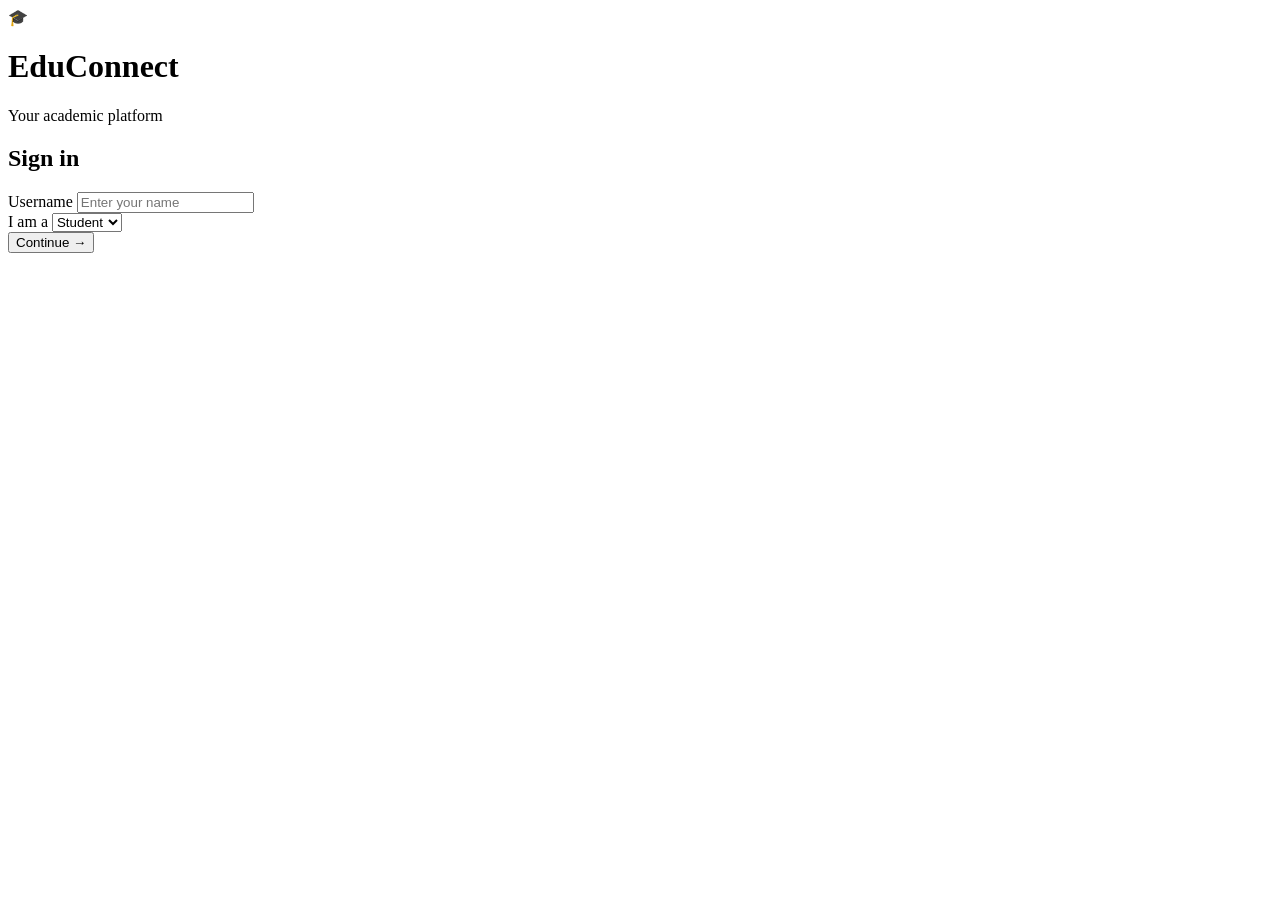
==== commit 17a6d468: "Add assignment deadlines and due-date status" ====
--- a/assignments.html
+++ b/assignments.html
@@ -11,7 +11,7 @@
 
 <div class="layout">
 
-  <!-- SIDEBAR -->
+  <!--- SIDEBAR --->
   <aside class="sidebar">
     <div class="sidebar-brand">
       <div class="brand-icon">🎓</div>
@@ -60,13 +60,19 @@
           placeholder="Assignment title (required)"
         >
       </div>
-      <div class="input-row">
+      <div class="input-row" style="margin-bottom:10px">
         <input
           type="text"
           id="assignmentDesc"
           class="input-field"
           placeholder="Description or link (optional)"
         >
+      </div>
+      <div class="assignment-form-row">
+        <div class="deadline-field">
+          <label for="assignmentDeadline">Due date</label>
+          <input type="datetime-local" id="assignmentDeadline" class="input-field">
+        </div>
         <button class="btn btn-primary" onclick="addAssignment()">Add</button>
       </div>
     </div>
--- a/style.css
+++ b/style.css
@@ -1,839 +1,849 @@
 /* ==========================================================
-   EduConnect — Design System
-   Palette: ink navy + parchment, amber accent (grading-pen)
-   Type: DM Sans (UI) + DM Mono (data/metadata/status)
-   ========================================================== */
-
-:root{
-  --ink:#16213c;
-  --ink-light:#1f2c4f;
-  --parchment:#f7f5ef;
-  --paper:#ffffff;
-  --accent:#3457d5;
-  --accent-dark:#2842ab;
-  --amber:#d98e3f;
-  --amber-dark:#b97527;
-  --text-1:#16213c;
-  --text-2:#5b6478;
-  --text-3:#8c93a3;
-  --border:#e4e1d6;
-  --danger:#c4453a;
-  --success:#3f9d5c;
-  --radius-lg:18px;
-  --radius-md:12px;
-  --radius-sm:8px;
-}
-
-body.dark{
-  --ink:#0d0f17;
-  --ink-light:#161925;
-  --parchment:#13151c;
-  --paper:#1b1e2a;
-  --accent:#5b7fff;
-  --accent-dark:#4868d9;
-  --amber:#e3a157;
-  --amber-dark:#d98e3f;
-  --text-1:#e9ebf2;
-  --text-2:#a3a8b8;
-  --text-3:#6c7284;
-  --border:#2a2e3d;
-}
-
-*{
-  margin:0;
-  padding:0;
-  box-sizing:border-box;
-}
-
-body{
-  font-family:'DM Sans', sans-serif;
-  background:var(--parchment);
-  color:var(--text-1);
-  transition:background 0.3s, color 0.3s;
-}
-
-.mono{
-  font-family:'DM Mono', monospace;
-}
-
-a{ color:inherit; }
-
-/* ============== LAYOUT ============== */
-
-.layout{
-  display:flex;
-  min-height:100vh;
-}
-
-.content{
-  flex:1;
-  padding:36px 40px;
-  max-width:980px;
-}
-
-.page-header{
-  margin-bottom:28px;
-}
-
-.page-header h1{
-  font-size:26px;
-  font-weight:700;
-  margin-bottom:4px;
-}
-
-.page-header p,
-.sub{
-  font-size:14px;
-  color:var(--text-2);
-}
-
-/* ============== SIDEBAR ============== */
-
-.sidebar{
-  width:248px;
-  flex-shrink:0;
-  background:var(--ink);
-  color:#fff;
-  padding:24px 18px;
-  display:flex;
-  flex-direction:column;
-  position:sticky;
-  top:0;
-  height:100vh;
-}
-
-.sidebar-brand{
-  display:flex;
-  align-items:center;
-  gap:10px;
-  padding:6px 8px 22px;
-}
-
-.brand-icon{
-  width:34px;
-  height:34px;
-  border-radius:10px;
-  background:linear-gradient(135deg, var(--amber), var(--amber-dark));
-  display:flex;
-  align-items:center;
-  justify-content:center;
-  font-size:16px;
-  flex-shrink:0;
-}
-
-.sidebar-brand span{
-  font-size:16px;
-  font-weight:700;
-  letter-spacing:0.01em;
-}
-
-.sidebar-section{
-  font-size:10px;
-  text-transform:uppercase;
-  letter-spacing:0.08em;
-  color:rgba(255,255,255,0.35);
-  padding:0 8px 8px;
-}
-
-.sidebar nav{
-  display:flex;
-  flex-direction:column;
-  gap:2px;
-  flex:1;
-}
-
-.sidebar nav a{
-  display:flex;
-  align-items:center;
-  gap:10px;
-  text-decoration:none;
-  color:rgba(255,255,255,0.68);
-  padding:10px 12px;
-  border-radius:var(--radius-sm);
-  font-size:14px;
-  font-weight:500;
-  transition:background 0.18s, color 0.18s;
-}
-
-.nav-icon{
-  font-size:15px;
-  width:18px;
-  text-align:center;
-}
-
-.sidebar nav a:hover{
-  background:rgba(255,255,255,0.08);
-  color:#fff;
-}
-
-.sidebar nav a.active{
-  background:var(--accent);
-  color:#fff;
-}
-
-.sidebar-footer{
-  padding-top:14px;
-  border-top:1px solid rgba(255,255,255,0.10);
-}
-
-.sidebar-user{
-  display:flex;
-  align-items:center;
-  gap:10px;
-  padding:8px;
-  margin-bottom:8px;
-}
-
-.avatar{
-  width:36px;
-  height:36px;
-  border-radius:50%;
-  background:linear-gradient(135deg, var(--accent), var(--accent-dark));
-  display:flex;
-  align-items:center;
-  justify-content:center;
-  font-weight:700;
-  font-size:14px;
-  flex-shrink:0;
-}
-
-.user-info{
-  min-width:0;
-  flex:1;
-}
-
-.user-info .name{
-  font-size:13px;
-  font-weight:600;
-  color:#fff;
-  white-space:nowrap;
-  overflow:hidden;
-  text-overflow:ellipsis;
-}
-
-.user-info .role{
-  font-size:11px;
-  color:rgba(255,255,255,0.45);
-  text-transform:capitalize;
-}
-
-.btn-logout{
-  width:100%;
-  background:rgba(255,255,255,0.06);
-  color:rgba(255,255,255,0.75);
-  border:none;
-  padding:10px;
-  border-radius:var(--radius-sm);
-  font-size:13px;
-  cursor:pointer;
-  text-align:left;
-  transition:background 0.18s;
-}
-
-.btn-logout:hover{
-  background:rgba(196,69,58,0.25);
-  color:#fff;
-}
-
-/* ============== THEME TOGGLE (floating) ============== */
-
-.theme-toggle{
-  position:fixed;
-  bottom:22px;
-  right:22px;
-  width:44px;
-  height:44px;
-  border-radius:50%;
-  border:1px solid var(--border);
-  background:var(--paper);
-  cursor:pointer;
-  font-size:18px;
-  box-shadow:0 6px 20px rgba(0,0,0,0.12);
-  z-index:40;
-}
-
-/* ============== PANELS / CARDS ============== */
-
-.panel{
-  background:var(--paper);
-  border:1px solid var(--border);
-  border-radius:var(--radius-lg);
-  padding:22px;
-  margin-bottom:20px;
-}
-
-.panel h2{
-  font-size:16px;
-  font-weight:700;
-  margin-bottom:14px;
-}
-
-.card,
-.note-card,
-.chat-box,
-.video-box,
-.attendance-box{
-  background:var(--paper);
-  border:1px solid var(--border);
-  border-radius:var(--radius-lg);
-  padding:20px;
-  box-shadow:0 4px 18px rgba(22,33,60,0.05);
-  margin-bottom:18px;
-  transition:transform 0.2s, box-shadow 0.2s;
-}
-
-.card:hover,
-.note-card:hover{
-  transform:translateY(-3px);
-  box-shadow:0 10px 26px rgba(22,33,60,0.10);
-}
-
-.card h3{
-  margin-bottom:6px;
-  font-size:16px;
-}
-
-.card p{
-  color:var(--text-2);
-  font-size:13px;
-  margin-bottom:10px;
-}
-
-.card a{
-  font-size:13px;
-  font-weight:600;
-  color:var(--accent);
-  text-decoration:none;
-}
-
-.grid{
-  display:grid;
-  grid-template-columns:repeat(auto-fit, minmax(220px,1fr));
-  gap:18px;
-}
-
-/* ============== FORM ELEMENTS ============== */
-
-input, select, textarea,
-.input-field{
-  width:100%;
-  padding:11px 13px;
-  border:1px solid var(--border);
-  border-radius:var(--radius-sm);
-  font-size:14px;
-  font-family:'DM Sans', sans-serif;
-  background:var(--paper);
-  color:var(--text-1);
-  outline:none;
-  transition:border-color 0.18s;
-}
-
-textarea.input-field{
-  min-height:90px;
-  resize:vertical;
-}
-
-input:focus, select:focus, textarea:focus{
-  border-color:var(--accent);
-}
-
-.input-row{
-  display:flex;
-  gap:10px;
-  align-items:flex-start;
-}
-
-.input-row input,
-.input-row select{
-  margin-bottom:0;
-}
-
-.form-group label{
-  font-size:13px;
-  font-weight:600;
-  color:var(--text-2);
-  display:block;
-  margin-bottom:6px;
-}
-
-/* ============== BUTTONS ============== */
-
-.btn, button{
-  background:var(--accent);
-  color:#fff;
-  border:none;
-  padding:11px 18px;
-  border-radius:var(--radius-sm);
-  cursor:pointer;
-  font-size:13px;
-  font-weight:600;
-  font-family:'DM Sans', sans-serif;
-  transition:background 0.18s, transform 0.12s;
-  white-space:nowrap;
-}
-
-.btn:hover, button:hover{
-  background:var(--accent-dark);
-}
-
-.btn:active, button:active{
-  transform:scale(0.97);
-}
-
-.btn-primary{
-  background:var(--accent);
-}
-
-.btn-ghost{
-  background:transparent;
-  color:var(--text-2);
-  border:1px solid var(--border);
-}
-
-.btn-ghost:hover{
-  background:rgba(0,0,0,0.04);
-  color:var(--text-1);
-}
-
-.btn-danger{
-  background:var(--danger);
-}
-
-.btn-danger:hover{
-  background:#a83a31;
-}
-
-/* ============== LISTS ============== */
-
-ul{ list-style:none; }
-
-li{
-  background:var(--paper);
-  border:1px solid var(--border);
-  padding:13px 14px;
-  margin:8px 0;
-  border-radius:var(--radius-sm);
-  display:flex;
-  align-items:center;
-  justify-content:space-between;
-  gap:10px;
-  font-size:14px;
-}
-
-li button{
-  background:transparent;
-  color:var(--text-3);
-  padding:4px 8px;
-  font-size:14px;
-}
-
-li button:hover{
-  background:rgba(196,69,58,0.10);
-  color:var(--danger);
-}
-
-/* ============== STATUS TAGS (signature element) ============== */
-
-.tag{
-  font-family:'DM Mono', monospace;
-  font-size:11px;
-  padding:3px 9px;
-  border-radius:6px;
-  display:inline-flex;
-  align-items:center;
-  gap:5px;
-  font-weight:500;
-}
-
-.tag::before{
-  content:'';
-  width:6px;
-  height:6px;
-  border-radius:50%;
-  background:currentColor;
-}
-
-.tag-success{
-  background:rgba(63,157,92,0.12);
-  color:var(--success);
-}
-
-.tag-danger{
-  background:rgba(196,69,58,0.12);
-  color:var(--danger);
-}
-
-.tag-pending{
-  background:rgba(217,142,63,0.14);
-  color:var(--amber-dark);
-}
-
-.tag-neutral{
-  background:rgba(91,100,120,0.12);
-  color:var(--text-2);
-}
-
-/* ============== NOTE CARD ============== */
-
-.note-card h3{
-  font-size:15px;
-  margin-bottom:6px;
-}
-
-.note-card p{
-  font-size:13px;
-  color:var(--text-2);
-  white-space:pre-wrap;
-  margin-bottom:10px;
-  line-height:1.5;
-}
-
-.note-meta{
-  font-family:'DM Mono', monospace;
-  font-size:11px;
-  color:var(--text-3);
-  margin-bottom:10px;
-}
-
-.card-actions{
-  display:flex;
-  gap:8px;
-}
-
-.card-actions button{
-  background:rgba(0,0,0,0.04);
-  color:var(--text-2);
-  padding:6px 10px;
-  font-size:12px;
-}
-
-.card-actions button:hover{
-  background:rgba(0,0,0,0.08);
-}
-
-/* ============== ASSIGNMENT ROW ============== */
-
-.assignment-row{
-  display:flex;
-  align-items:center;
-  gap:12px;
-}
-
-.assignment-row .a-info{
-  flex:1;
-  min-width:0;
-}
-
-.assignment-row .a-title{
-  font-weight:600;
-  font-size:14px;
-}
-
-.assignment-row .a-title.done{
-  text-decoration:line-through;
-  color:var(--text-3);
-}
-
-.assignment-row .a-desc{
-  font-size:12px;
-  color:var(--text-2);
-  margin-top:2px;
-}
-
-/* ============== EMPTY STATE ============== */
-
-.empty-state{
-  text-align:center;
-  padding:36px 20px;
-  color:var(--text-3);
-  font-size:13px;
-  background:var(--paper);
-  border:1px dashed var(--border);
-  border-radius:var(--radius-lg);
-}
-
-/* ============== CHAT ============== */
-
-.chat-video-container{
-  display:grid;
-  grid-template-columns:1fr 1fr;
-  gap:18px;
-}
-
-.chat-messages{
-  height:220px;
-  overflow-y:auto;
-  padding:12px;
-  background:var(--parchment);
-  border:1px solid var(--border);
-  border-radius:var(--radius-sm);
-  margin-bottom:10px;
-  font-size:13px;
-}
-
-.chat-messages div{
-  margin-bottom:6px;
-  line-height:1.4;
-}
-
-.chat-input{
-  display:flex;
-  gap:10px;
-}
-
-.chat-input input{
-  margin-bottom:0;
-}
-
-/* ============== VIDEO ============== */
-
-video{
-  width:100%;
-  border-radius:var(--radius-md);
-  background:#000;
-  aspect-ratio:16/10;
-  object-fit:cover;
-}
-
-.video-controls{
-  display:flex;
-  gap:10px;
-  margin-top:10px;
-}
-
-/* ============== CLASSROOM CODE DISPLAY ============== */
-
-.class-code{
-  font-family:'DM Mono', monospace;
-  font-size:20px;
-  font-weight:600;
-  letter-spacing:0.08em;
-  color:var(--accent);
-  background:rgba(52,87,213,0.08);
-  display:inline-block;
-  padding:8px 16px;
-  border-radius:var(--radius-sm);
-  margin-top:8px;
-}
-
-/* ============== MODAL ============== */
-
-.modal-backdrop{
-  position:fixed;
-  inset:0;
-  background:rgba(13,15,23,0.55);
-  display:none;
-  align-items:center;
-  justify-content:center;
-  z-index:60;
-  padding:20px;
-}
-
-.modal-backdrop.open{
-  display:flex;
-}
-
-.modal{
-  background:var(--paper);
-  border-radius:var(--radius-lg);
-  padding:26px;
-  width:420px;
-  max-width:100%;
-  box-shadow:0 24px 60px rgba(0,0,0,0.3);
-}
-
-.modal h2{
-  font-size:17px;
-  margin-bottom:18px;
-}
-
-.modal-actions{
-  display:flex;
-  justify-content:flex-end;
-  gap:10px;
-  margin-top:18px;
-}
-
-/* ============== SETTINGS ============== */
-
-.settings-section h3{
-  font-size:14px;
-  margin-bottom:14px;
-  color:var(--text-1);
-}
-
-.danger-zone{
-  background:rgba(196,69,58,0.06);
-  border:1px solid rgba(196,69,58,0.18);
-  border-radius:var(--radius-md);
-  padding:16px;
-}
-
-/* ============== LOGIN PAGE ============== */
-
-body.login-page{
-  min-height:100vh;
-  display:flex;
-  align-items:center;
-  justify-content:center;
-  background:linear-gradient(160deg, var(--ink), #233056);
-  padding:20px;
-}
-
-.login-wrapper{
-  width:380px;
-  max-width:100%;
-}
-
-.login-logo{
-  text-align:center;
-  margin-bottom:24px;
-  color:#fff;
-}
-
-.logo-icon{
-  font-size:38px;
-  margin-bottom:8px;
-}
-
-.login-logo h1{
-  font-size:24px;
-  font-weight:700;
-}
-
-.login-logo p{
-  font-size:13px;
-  color:rgba(255,255,255,0.55);
-  margin-top:4px;
-}
-
-.login-card{
-  background:var(--paper);
-  border-radius:var(--radius-lg);
-  padding:30px;
-  box-shadow:0 30px 70px rgba(0,0,0,0.35);
-}
-
-.login-card h2{
-  font-size:18px;
-  margin-bottom:20px;
-}
-
-.form-group{
-  margin-bottom:16px;
-}
-
-.btn-login{
-  width:100%;
-  padding:13px;
-  font-size:14px;
-  margin-top:6px;
-}
-
-/* ============== TOAST NOTIFICATIONS ============== */
-
-.notification{
-  position:fixed;
-  top:20px;
-  left:50%;
-  transform:translateX(-50%);
-  background:var(--ink);
-  color:#fff;
-  padding:11px 20px;
-  border-radius:var(--radius-sm);
-  font-size:13px;
-  z-index:80;
-  box-shadow:0 10px 30px rgba(0,0,0,0.25);
-  animation:toastIn 0.25s ease;
-}
-
-@keyframes toastIn{
-  from{ opacity:0; transform:translateX(-50%) translateY(-8px); }
-  to{ opacity:1; transform:translateX(-50%) translateY(0); }
-}
-
-/* ============== RESPONSIVE ============== */
-
-@media (max-width:860px){
-  .layout{
-    flex-direction:column;
-  }
-  .sidebar{
-    width:100%;
-    height:auto;
-    position:relative;
-    flex-direction:row;
-    align-items:center;
-    padding:14px 16px;
-    overflow-x:auto;
-  }
-  .sidebar-brand{ padding:0 14px 0 0; }
-  .sidebar nav{
-    flex-direction:row;
-    flex:none;
-  }
-  .sidebar-section{ display:none; }
-  .sidebar-footer{
-    border-top:none;
-    border-left:1px solid rgba(255,255,255,0.1);
-    padding:0 0 0 12px;
-    margin-left:10px;
-  }
-  .sidebar-user{ margin-bottom:0; }
-  .btn-logout{ display:none; }
-  .content{ padding:24px 18px; }
-  .chat-video-container{ grid-template-columns:1fr; }
-}
-
-/* ============== ACCESSIBILITY ============== */
-
-button:focus-visible,
-input:focus-visible,
-select:focus-visible,
-textarea:focus-visible,
-a:focus-visible{
-  outline:2px solid var(--amber);
-  outline-offset:2px;
-}
-
-@media (prefers-reduced-motion: reduce){
-  *{
-    animation-duration:0.01ms !important;
-    transition-duration:0.01ms !important;
-  }
-}
-.notice-card{
-    background:#fff;
-    padding:20px;
-    border-radius:15px;
-    margin-bottom:20px;
-    box-shadow:0 5px 15px rgba(0,0,0,.08);
-}
-
-.notice-card h3{
-    color:#2563eb;
-    margin-bottom:8px;
-}
-<a href="notice.html">📌 Notice Board</a>
-.notice-date{
-    font-size:13px;
-    color:#777;
-    margin-top:10px;
-}
-
-.notice-actions{
-    margin-top:12px;
-}
-
-.notice-actions button{
-    margin-right:10px;
-}
-
-textarea{
-    width:100%;
-    height:120px;
-    padding:10px;
-    border-radius:10px;
-    resize:none;
-    margin-bottom:10px;
-}+    EduConnect — App Logic
+    Vanilla JS, localStorage-backed, role-based (student/teacher)
+    ========================================================== */
+
+const VALID_ROLES = new Set(["student", "teacher"]);
+
+function safeJsonGet(key, fallback) {
+  try {
+    const raw = localStorage.getItem(key);
+    if (raw === null || raw === undefined || raw === "") {
+      return fallback;
+    }
+
+    const parsed = JSON.parse(raw);
+    return parsed === null ? fallback : parsed;
+  } catch (error) {
+    console.warn(`EduConnect: invalid JSON in ${key}. Resetting to fallback.`, error);
+    localStorage.removeItem(key);
+    return fallback;
+  }
+}
+
+function safeJsonSet(key, value) {
+  try {
+    localStorage.setItem(key, JSON.stringify(value));
+    return true;
+  } catch (error) {
+    console.warn(`EduConnect: could not write ${key} to localStorage.`, error);
+    return false;
+  }
+}
+
+function normalizeRole(rawRole) {
+  const role = String(rawRole || "student").trim().toLowerCase();
+  return VALID_ROLES.has(role) ? role : "student";
+}
+
+function normalizeUser(rawUser) {
+  return String(rawUser || "").trim();
+}
+
+function setSession(user, role) {
+  const safeUser = normalizeUser(user);
+  const safeRole = normalizeRole(role);
+
+  if (!safeUser) {
+    return false;
+  }
+
+  try {
+    localStorage.setItem("user", safeUser);
+    localStorage.setItem("role", safeRole);
+    localStorage.setItem("session", JSON.stringify({ user: safeUser, role: safeRole }));
+    return true;
+  } catch (error) {
+    console.warn("EduConnect: unable to create session.", error);
+    return false;
+  }
+}
+
+/* ---------- AUTH ---------- */
+function getUser() {
+  try {
+    const cachedSession = JSON.parse(localStorage.getItem("session") || "{}");
+    const storedUser = localStorage.getItem("user") || "";
+    const user = normalizeUser(cachedSession.user || storedUser);
+    return user;
+  } catch (error) {
+    console.warn("EduConnect: invalid session payload.", error);
+    localStorage.removeItem("session");
+    return normalizeUser(localStorage.getItem("user"));
+  }
+}
+
+function getRole() {
+  try {
+    const cachedSession = JSON.parse(localStorage.getItem("session") || "{}");
+    const storedRole = localStorage.getItem("role") || "student";
+    return normalizeRole(cachedSession.role || storedRole);
+  } catch (error) {
+    console.warn("EduConnect: invalid role payload.", error);
+    localStorage.removeItem("session");
+    return normalizeRole(localStorage.getItem("role"));
+  }
+}
+
+function requireAuth() {
+  const user = getUser();
+  const role = getRole();
+
+  if (!user || !VALID_ROLES.has(role)) {
+    stopChatPolling();
+    const theme = localStorage.getItem("theme");
+    localStorage.clear();
+    if (theme) localStorage.setItem("theme", theme);
+    window.location.href = "index.html";
+    return false;
+  }
+
+  return true;
+}
+
+function logout() {
+  stopChatPolling();
+  const theme = localStorage.getItem("theme");
+  localStorage.clear();
+  if (theme) localStorage.setItem("theme", theme);
+  window.location.href = "index.html";
+}
+
+/* ---------- LOGIN ---------- */
+function initLogin() {
+  const form = document.getElementById("loginForm");
+  if (!form) return;
+
+  form.addEventListener("submit", function (e) {
+    e.preventDefault();
+
+    const username = document.getElementById("username").value.trim();
+    const role = document.getElementById("role").value;
+
+    if (!username) {
+      showNotification("Please enter a username");
+      return;
+    }
+
+    if (!setSession(username, role)) {
+      showNotification("Session could not be created");
+      return;
+    }
+
+    window.location.href = "dashboard.html";
+  });
+}
+
+/* ---------- THEME ---------- */
+function initTheme() {
+  const toggle = document.getElementById("themeToggle");
+
+  if (localStorage.getItem("theme") === "dark") {
+    document.body.classList.add("dark");
+  }
+
+  if (!toggle) return;
+
+  toggle.textContent = document.body.classList.contains("dark") ? "☀️" : "🌙";
+
+  toggle.addEventListener("click", () => {
+    document.body.classList.toggle("dark");
+    const isDark = document.body.classList.contains("dark");
+    localStorage.setItem("theme", isDark ? "dark" : "light");
+    toggle.textContent = isDark ? "☀️" : "🌙";
+  });
+}
+
+/* ---------- SIDEBAR / DASHBOARD IDENTITY ---------- */
+function initSidebarUser() {
+  const avatar = document.getElementById("sidebarAvatar");
+  const name = document.getElementById("sidebarName");
+  const role = document.getElementById("sidebarRole");
+  const user = getUser();
+
+  if (!user) return;
+
+  if (avatar) avatar.textContent = user.charAt(0).toUpperCase();
+  if (name) name.textContent = user;
+  if (role) role.textContent = getRole();
+}
+
+function initDashboard() {
+  const welcome = document.getElementById("welcome");
+  if (!welcome) return;
+  welcome.textContent = "Welcome, " + getUser() + " 👋";
+}
+
+/* ---------- DOUBTS ---------- */
+function addDoubt() {
+  const input = document.getElementById("doubtInput");
+  if (!input) return;
+
+  const text = input.value.trim();
+  if (!text) {
+    showNotification("Type a doubt before posting");
+    return;
+  }
+
+  let doubts = safeJsonGet("doubts", []);
+  doubts.unshift({ text, user: getUser(), time: Date.now() });
+  safeJsonSet("doubts", doubts);
+
+  input.value = "";
+  loadDoubts();
+  showNotification("Doubt posted");
+}
+
+function loadDoubts() {
+  const list = document.getElementById("doubtList");
+  if (!list) return;
+
+  let doubts = safeJsonGet("doubts", []);
+  list.innerHTML = "";
+
+  if (doubts.length === 0) {
+    list.innerHTML = '<li class="empty-state" style="display:block">No doubts posted yet — ask the first one above.</li>';
+    return;
+  }
+
+  doubts.forEach((d, i) => {
+    const li = document.createElement("li");
+    li.innerHTML = `
+      <span><strong>${escapeHtml(d.user)}:</strong> ${escapeHtml(d.text)}</span>
+      <button onclick="deleteDoubt(${i})" title="Delete">🗑️</button>
+    `;
+    list.appendChild(li);
+  });
+}
+
+function deleteDoubt(index) {
+  let doubts = safeJsonGet("doubts", []);
+  doubts.splice(index, 1);
+  safeJsonSet("doubts", doubts);
+  loadDoubts();
+}
+
+/* ---------- NOTES ---------- */
+function addNote() {
+  const titleEl = document.getElementById("noteTitle");
+  const contentEl = document.getElementById("noteContent");
+  const title = titleEl.value.trim();
+  const content = contentEl.value.trim();
+
+  if (!title || !content) {
+    showNotification("Add both a title and content");
+    return;
+  }
+
+  let notes = safeJsonGet("notes", []);
+  notes.unshift({ id: Date.now(), title, content, updated: Date.now() });
+  safeJsonSet("notes", notes);
+
+  titleEl.value = "";
+  contentEl.value = "";
+
+  loadNotes();
+  showNotification("Note saved");
+}
+
+function loadNotes() {
+  const container = document.getElementById("notesList");
+  if (!container) return;
+
+  let notes = safeJsonGet("notes", []);
+  container.innerHTML = "";
+
+  if (notes.length === 0) {
+    container.innerHTML = '<div class="empty-state">No notes yet — add your first one above.</div>';
+    return;
+  }
+
+  notes.forEach(note => {
+    const div = document.createElement("div");
+    div.className = "note-card";
+    div.innerHTML = `
+      <h3>${escapeHtml(note.title)}</h3>
+      <div class="note-meta">${formatDate(note.updated)}</div>
+      <p>${escapeHtml(note.content)}</p>
+      <div class="card-actions">
+        <button onclick="openEditModal(${note.id})">✏️ Edit</button>
+        <button onclick="deleteNote(${note.id})">🗑️ Delete</button>
+      </div>
+    `;
+    container.appendChild(div);
+  });
+}
+
+function deleteNote(id) {
+  let notes = safeJsonGet("notes", []);
+  notes = notes.filter(n => n.id !== id);
+  safeJsonSet("notes", notes);
+  loadNotes();
+  showNotification("Note deleted");
+}
+
+function openEditModal(id) {
+  let notes = safeJsonGet("notes", []);
+  const note = notes.find(n => n.id === id);
+  if (!note) return;
+
+  document.getElementById("editNoteId").value = note.id;
+  document.getElementById("editNoteTitle").value = note.title;
+  document.getElementById("editNoteContent").value = note.content;
+  document.getElementById("editModal").classList.add("open");
+}
+
+function closeEditModal() {
+  document.getElementById("editModal").classList.remove("open");
+}
+
+function saveEditNote() {
+  const id = Number(document.getElementById("editNoteId").value);
+  const title = document.getElementById("editNoteTitle").value.trim();
+  const content = document.getElementById("editNoteContent").value.trim();
+
+  if (!title || !content) {
+    showNotification("Title and content can't be empty");
+    return;
+  }
+
+  let notes = safeJsonGet("notes", []);
+  const note = notes.find(n => n.id === id);
+  if (note) {
+    note.title = title;
+    note.content = content;
+    note.updated = Date.now();
+    safeJsonSet("notes", notes);
+  }
+
+  closeEditModal();
+  loadNotes();
+  showNotification("Note updated");
+}
+
+/* ---------- ASSIGNMENTS ---------- */
+function addAssignment() {
+  const titleEl = document.getElementById("assignmentTitle");
+  const descEl = document.getElementById("assignmentDesc");
+  const deadlineEl = document.getElementById("assignmentDeadline");
+  const title = titleEl.value.trim();
+  const desc = descEl.value.trim();
+  const deadline = deadlineEl ? deadlineEl.value : "";
+
+  if (!title) {
+    showNotification("Assignment title is required");
+    return;
+  }
+
+  if (deadline && Number.isNaN(new Date(deadline).getTime())) {
+    showNotification("Please choose a valid due date");
+    return;
+  }
+
+  let assignments = safeJsonGet("assignments", []);
+  assignments.unshift({ id: Date.now(), title, desc, deadline: deadline || null, done: false });
+  safeJsonSet("assignments", assignments);
+
+  titleEl.value = "";
+  descEl.value = "";
+  if (deadlineEl) deadlineEl.value = "";
+
+  loadAssignments();
+  showNotification("Assignment added");
+}
+
+function getDeadlineState(deadline, done) {
+  if (!deadline) {
+    return { label: "No deadline", className: "tag-neutral" };
+  }
+
+  if (done) {
+    return { label: "Completed", className: "tag-success" };
+  }
+
+  const dueTime = new Date(deadline).getTime();
+  if (Number.isNaN(dueTime)) {
+    return { label: "No deadline", className: "tag-neutral" };
+  }
+
+  const now = Date.now();
+  const millisecondsPerDay = 24 * 60 * 60 * 1000;
+
+  if (dueTime < now) {
+    return { label: "Overdue", className: "tag-danger" };
+  }
+  if (dueTime - now <= millisecondsPerDay) {
+    return { label: "Due soon", className: "tag-pending" };
+  }
+  return { label: "Upcoming", className: "tag-neutral" };
+}
+
+function formatDeadline(deadline) {
+  if (!deadline) return "No deadline set";
+
+  const date = new Date(deadline);
+  if (Number.isNaN(date.getTime())) return "No deadline set";
+
+  return date.toLocaleString("en-US", {
+    month: "short",
+    day: "numeric",
+    year: "numeric",
+    hour: "numeric",
+    minute: "2-digit"
+  });
+}
+
+function loadAssignments() {
+  const container = document.getElementById("assignmentList");
+  if (!container) return;
+
+  let assignments = safeJsonGet("assignments", []);
+  container.innerHTML = "";
+
+  if (assignments.length === 0) {
+    container.innerHTML = '<div class="empty-state">No assignments yet — add one above.</div>';
+    return;
+  }
+
+  const sortedAssignments = [...assignments].sort((a, b) => {
+    if (a.done !== b.done) return a.done ? 1 : -1;
+    if (!a.deadline) return 1;
+    if (!b.deadline) return -1;
+    return new Date(a.deadline).getTime() - new Date(b.deadline).getTime();
+  });
+
+  sortedAssignments.forEach(a => {
+    const div = document.createElement("div");
+    div.className = "card assignment-card";
+    const deadlineState = getDeadlineState(a.deadline, a.done);
+    div.innerHTML = `
+      <div class="assignment-row">
+        <div class="a-info">
+          <div class="a-title ${a.done ? "done" : ""}">${escapeHtml(a.title)}</div>
+          ${a.desc ? `<div class="a-desc">${escapeHtml(a.desc)}</div>` : ""}
+          <div class="assignment-deadline">📅 ${escapeHtml(formatDeadline(a.deadline))}</div>
+        </div>
+        <span class="tag ${deadlineState.className}">${deadlineState.label}</span>
+        <span class="tag ${a.done ? "tag-success" : "tag-pending"}">${a.done ? "Done" : "Pending"}</span>
+        <button onclick="toggleAssignment(${a.id})" title="Toggle status">${a.done ? "↺" : "✓"}</button>
+        <button onclick="deleteAssignment(${a.id})" title="Delete">🗑️</button>
+      </div>
+    `;
+    container.appendChild(div);
+  });
+}
+
+function toggleAssignment(id) {
+  let assignments = safeJsonGet("assignments", []);
+  const a = assignments.find(x => x.id === id);
+  if (a) a.done = !a.done;
+  safeJsonSet("assignments", assignments);
+  loadAssignments();
+}
+
+function deleteAssignment(id) {
+  let assignments = safeJsonGet("assignments", []);
+  assignments = assignments.filter(a => a.id !== id);
+  safeJsonSet("assignments", assignments);
+  loadAssignments();
+  showNotification("Assignment removed");
+}
+
+/* ---------- CLASSROOM ---------- */
+function createClass() {
+  const code = Math.random().toString(36).substring(2, 7).toUpperCase();
+  localStorage.setItem("classCode", code);
+  localStorage.setItem("members", JSON.stringify([getUser()]));
+
+  const display = document.getElementById("classCodeDisplay");
+  if (display) {
+    display.innerHTML = `<span class="class-code">${code}</span>`;
+  }
+  loadMembers();
+  showNotification("Class created — share the code with your students");
+}
+
+function joinClass() {
+  const inputEl = document.getElementById("joinCode");
+  const input = inputEl.value.trim().toUpperCase();
+  const code = localStorage.getItem("classCode");
+
+  if (!input) {
+    showNotification("Enter a class code first");
+    return;
+  }
+
+  if (input !== code) {
+    showNotification("Invalid class code");
+    return;
+  }
+
+  let members = safeJsonGet("members", []);
+  const user = getUser();
+
+  if (!members.includes(user)) {
+    members.push(user);
+    safeJsonSet("members", members);
+  }
+
+  inputEl.value = "";
+  loadMembers();
+  showNotification("Joined class");
+}
+
+function loadMembers() {
+  const list = document.getElementById("memberList");
+  if (!list) return;
+
+  let members = safeJsonGet("members", []);
+  list.innerHTML = "";
+
+  if (members.length === 0) {
+    list.innerHTML = '<li class="empty-state" style="display:block">No members yet — create or join a class above.</li>';
+    return;
+  }
+
+  members.forEach(m => {
+    const li = document.createElement("li");
+    li.innerHTML = `<span>${escapeHtml(m)}</span>`;
+    list.appendChild(li);
+  });
+}
+
+/* ---------- ATTENDANCE ---------- */
+function generateAttendance() {
+  let members = safeJsonGet("members", []);
+
+  if (members.length === 0) {
+    showNotification("No members to mark attendance for");
+    return;
+  }
+
+  let attendance = members.map(name => ({ name, status: "Present" }));
+  safeJsonSet("attendance", attendance);
+  loadAttendance();
+  showNotification("Attendance sheet generated");
+}
+
+function toggleAttendance(name) {
+  let attendance = safeJsonGet("attendance", []);
+  attendance.forEach(a => {
+    if (a.name === name) {
+      a.status = a.status === "Present" ? "Absent" : "Present";
+    }
+  });
+  safeJsonSet("attendance", attendance);
+  loadAttendance();
+}
+
+function loadAttendance() {
+  const list = document.getElementById("attendanceList");
+  if (!list) return;
+
+  let attendance = safeJsonGet("attendance", []);
+  list.innerHTML = "";
+
+  if (attendance.length === 0) {
+    list.innerHTML = '<li class="empty-state" style="display:block">No attendance sheet yet — generate one above.</li>';
+    return;
+  }
+
+  attendance.forEach(a => {
+    const li = document.createElement("li");
+    li.innerHTML = `
+      <span>${escapeHtml(a.name)}</span>
+      <span class="tag ${a.status === "Present" ? "tag-success" : "tag-danger"}">${a.status}</span>
+      <button onclick="toggleAttendance('${escapeJs(a.name)}')">Toggle</button>
+    `;
+    list.appendChild(li);
+  });
+}
+
+function exportPDF() {
+  if (!window.jspdf) {
+    showNotification("PDF export library failed to load");
+    return;
+  }
+  const { jsPDF } = window.jspdf;
+  const doc = new jsPDF();
+
+  let data = safeJsonGet("attendance", []);
+
+  if (data.length === 0) {
+    showNotification("No attendance data to export");
+    return;
+  }
+
+  doc.setFontSize(16);
+  doc.text("Attendance Report", 20, 20);
+  doc.setFontSize(11);
+  doc.text(`Class code: ${localStorage.getItem("classCode") || "—"}`, 20, 28);
+
+  let y = 42;
+  data.forEach((item, i) => {
+    doc.text(`${i + 1}. ${item.name} — ${item.status}`, 20, y);
+    y += 9;
+  });
+
+  doc.save("attendance.pdf");
+  showNotification("Attendance PDF downloaded");
+}
+
+/* ---------- VIDEO ---------- */
+let localStream = null;
+
+async function startVideo() {
+  try {
+    localStream = await navigator.mediaDevices.getUserMedia({ video: true, audio: true });
+    const video = document.getElementById("localVideo");
+    if (video) video.srcObject = localStream;
+  } catch (err) {
+    showNotification("Camera access denied");
+    console.error(err);
+  }
+}
+
+function stopVideo() {
+  if (localStream) {
+    localStream.getTracks().forEach(track => track.stop());
+    localStream = null;
+    const video = document.getElementById("localVideo");
+    if (video) video.srcObject = null;
+  }
+}
+
+/* ---------- CHAT ---------- */
+let chatPollInterval = null;
+
+function stopChatPolling() {
+  if (chatPollInterval) {
+    clearInterval(chatPollInterval);
+    chatPollInterval = null;
+  }
+}
+
+function sendMessage() {
+  const input = document.getElementById("chatInput");
+  const msg = input.value.trim();
+  if (!msg) return;
+
+  let chats = safeJsonGet("chat", []);
+  chats.push({ user: getUser(), text: msg, time: Date.now() });
+  safeJsonSet("chat", chats);
+
+  showNotification("Message sent");
+  browserNotification(msg);
+
+  input.value = "";
+  loadMessages();
+}
+
+function loadMessages() {
+  const box = document.getElementById("chatMessages");
+  if (!box) return;
+
+  let chats = safeJsonGet("chat", []);
+  box.innerHTML = "";
+
+  chats.forEach(c => {
+    const div = document.createElement("div");
+    div.innerHTML = `<b>${escapeHtml(c.user)}:</b> ${escapeHtml(c.text)}`;
+    box.appendChild(div);
+  });
+
+  box.scrollTop = box.scrollHeight;
+}
+
+/* ---------- SETTINGS ---------- */
+function saveSettings() {
+  const nameEl = document.getElementById("newName");
+  const roleEl = document.getElementById("newRole");
+  const name = nameEl.value.trim();
+  const role = normalizeRole(roleEl.value);
+
+  if (!name) {
+    showNotification("Enter a name");
+    return;
+  }
+
+  if (!setSession(name, role)) {
+    showNotification("Invalid profile settings");
+    return;
+  }
+
+  initSidebarUser();
+  nameEl.value = "";
+  showNotification("Settings saved");
+}
+
+function clearData() {
+  const user = getUser();
+  const role = getRole();
+  const theme = localStorage.getItem("theme");
+
+  localStorage.clear();
+
+  if (user) localStorage.setItem("user", user);
+  if (role) localStorage.setItem("role", role);
+  if (theme) localStorage.setItem("theme", theme);
+
+  showNotification("All data cleared");
+  setTimeout(() => window.location.reload(), 600);
+}
+
+/* ---------- NOTIFICATIONS ---------- */
+function showNotification(message) {
+  const notif = document.createElement("div");
+  notif.className = "notification";
+  notif.innerText = message;
+  document.body.appendChild(notif);
+
+  setTimeout(() => notif.remove(), 3000);
+}
+
+function requestNotificationPermission() {
+  if ("Notification" in window && Notification.permission === "default") {
+    Notification.requestPermission();
+  }
+}
+
+function browserNotification(text) {
+  if ("Notification" in window && Notification.permission === "granted") {
+    new Notification("EduConnect 🔔", { body: text });
+  }
+}
+
+/* ---------- HELPERS ---------- */
+function escapeHtml(str) {
+  const div = document.createElement("div");
+  div.textContent = String(str ?? "");
+  return div.innerHTML;
+}
+
+function escapeJs(str) {
+  return String(str).replace(/\\/g, "\\\\").replace(/'/g, "\\'");
+}
+
+function formatDate(ts) {
+  return new Date(ts).toLocaleDateString("en-US", { month: "short", day: "numeric", year: "numeric" });
+}
+
+/* ---------- INIT ---------- */
+document.addEventListener("DOMContentLoaded", () => {
+  initLogin();
+  initTheme();
+
+  if (!document.getElementById("loginForm")) {
+    requireAuth();
+  }
+
+  initSidebarUser();
+  initDashboard();
+
+  loadDoubts();
+  loadNotes();
+  loadAssignments();
+  loadMembers();
+  loadAttendance();
+  loadMessages();
+  loadNoticeBoard();
+
+  requestNotificationPermission();
+
+  if (document.getElementById("chatMessages")) {
+    chatPollInterval = setInterval(loadMessages, 2000);
+  }
+
+  window.addEventListener("beforeunload", stopChatPolling);
+});
+
+/* =============================
+   NOTICE BOARD
+============================= */
+
+function loadNoticeBoard() {
+  const panel = document.getElementById("teacherPanel");
+  const list = document.getElementById("noticeList");
+
+  if (!list) return;
+
+  let notices = safeJsonGet("notices", []);
+  const role = getRole();
+
+  if (role === "teacher" && panel) {
+    panel.innerHTML = `
+      <div class="panel">
+        <h2>Create Notice</h2>
+        <div class="input-row" style="margin-bottom:10px">
+          <input id="noticeTitle" class="input-field" placeholder="Notice title">
+        </div>
+        <div class="input-row">
+          <textarea id="noticeContent" class="input-field" placeholder="Write notice..."></textarea>
+          <button class="btn btn-primary" onclick="addNotice()" style="align-self:flex-end">Publish Notice</button>
+        </div>
+      </div>
+    `;
+  } else if (panel) {
+    panel.innerHTML = "";
+  }
+
+  list.innerHTML = "";
+
+  if (notices.length === 0) {
+    list.innerHTML = '<div class="empty-state">No notices posted yet.</div>';
+    return;
+  }
+
+  [...notices].reverse().forEach((n, index) => {
+    const noticeId = n.id ?? index;
+    list.innerHTML += `
+      <div class="notice-card">
+        <h3>${escapeHtml(n.title)}</h3>
+        <p>${escapeHtml(n.content)}</p>
+        <div class="notice-date">
+          Posted by ${escapeHtml(n.author || "Unknown")}
+          <br>
+          ${escapeHtml(n.date)}
+        </div>
+        ${role === "teacher" ? `<div class="notice-actions"><button onclick="deleteNotice('${String(noticeId)}')">Delete</button></div>` : ""}
+      </div>
+    `;
+  });
+}
+
+function addNotice() {
+  const title = document.getElementById("noticeTitle").value.trim();
+  const content = document.getElementById("noticeContent").value.trim();
+
+  if (title === "" || content === "") {
+    showNotification("Please fill all fields");
+    return;
+  }
+
+  let notices = safeJsonGet("notices", []);
+
+  notices.push({
+    id: Date.now() + Math.random(),
+    title,
+    content,
+    author: localStorage.getItem("user") || "Unknown",
+    date: new Date().toLocaleString()
+  });
+
+  safeJsonSet("notices", notices);
+  showNotification("📢 Notice Published");
+  loadNoticeBoard();
+}
+
+function deleteNotice(id) {
+  let notices = safeJsonGet("notices", []);
+
+  const noticeIndex = notices.findIndex(n => String(n.id ?? "") === String(id));
+
+  if (noticeIndex >= 0) {
+    notices.splice(noticeIndex, 1);
+    safeJsonSet("notices", notices);
+    showNotification("Notice Deleted");
+    loadNoticeBoard();
+  }
+}
